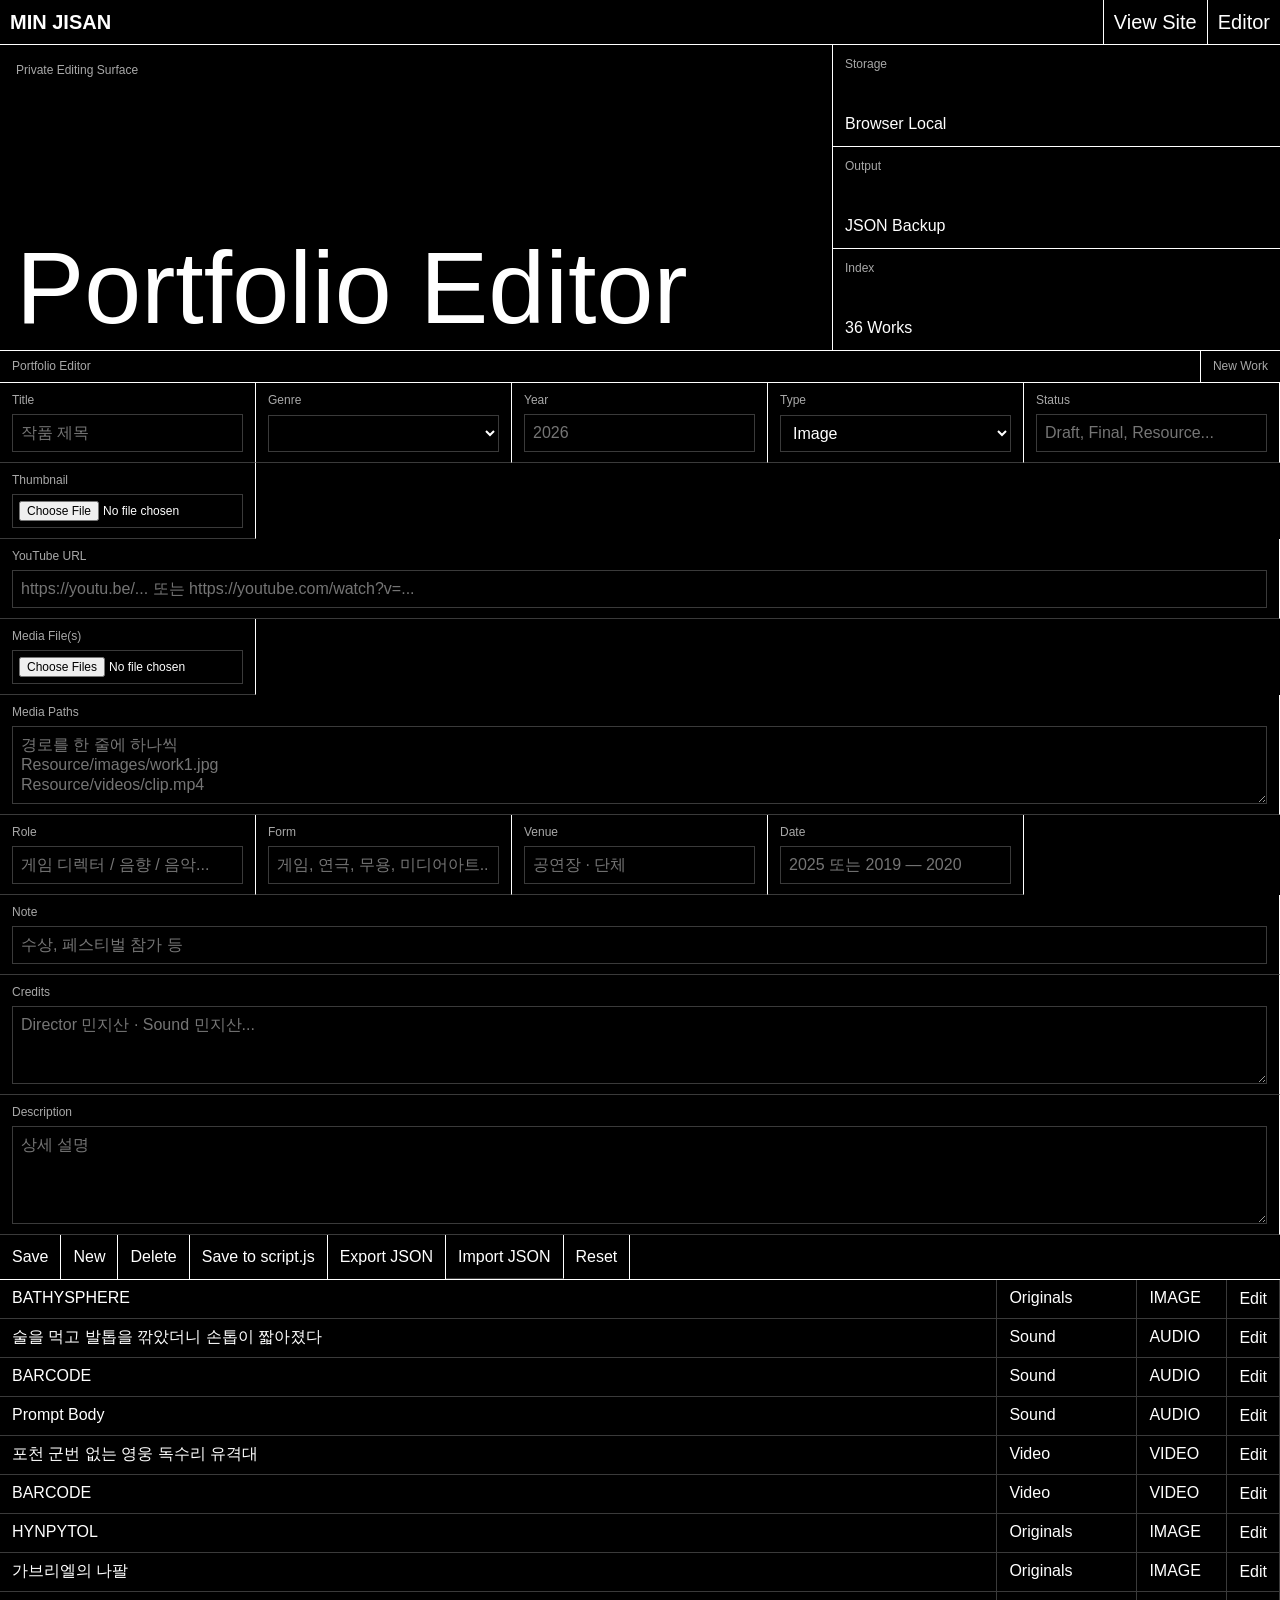
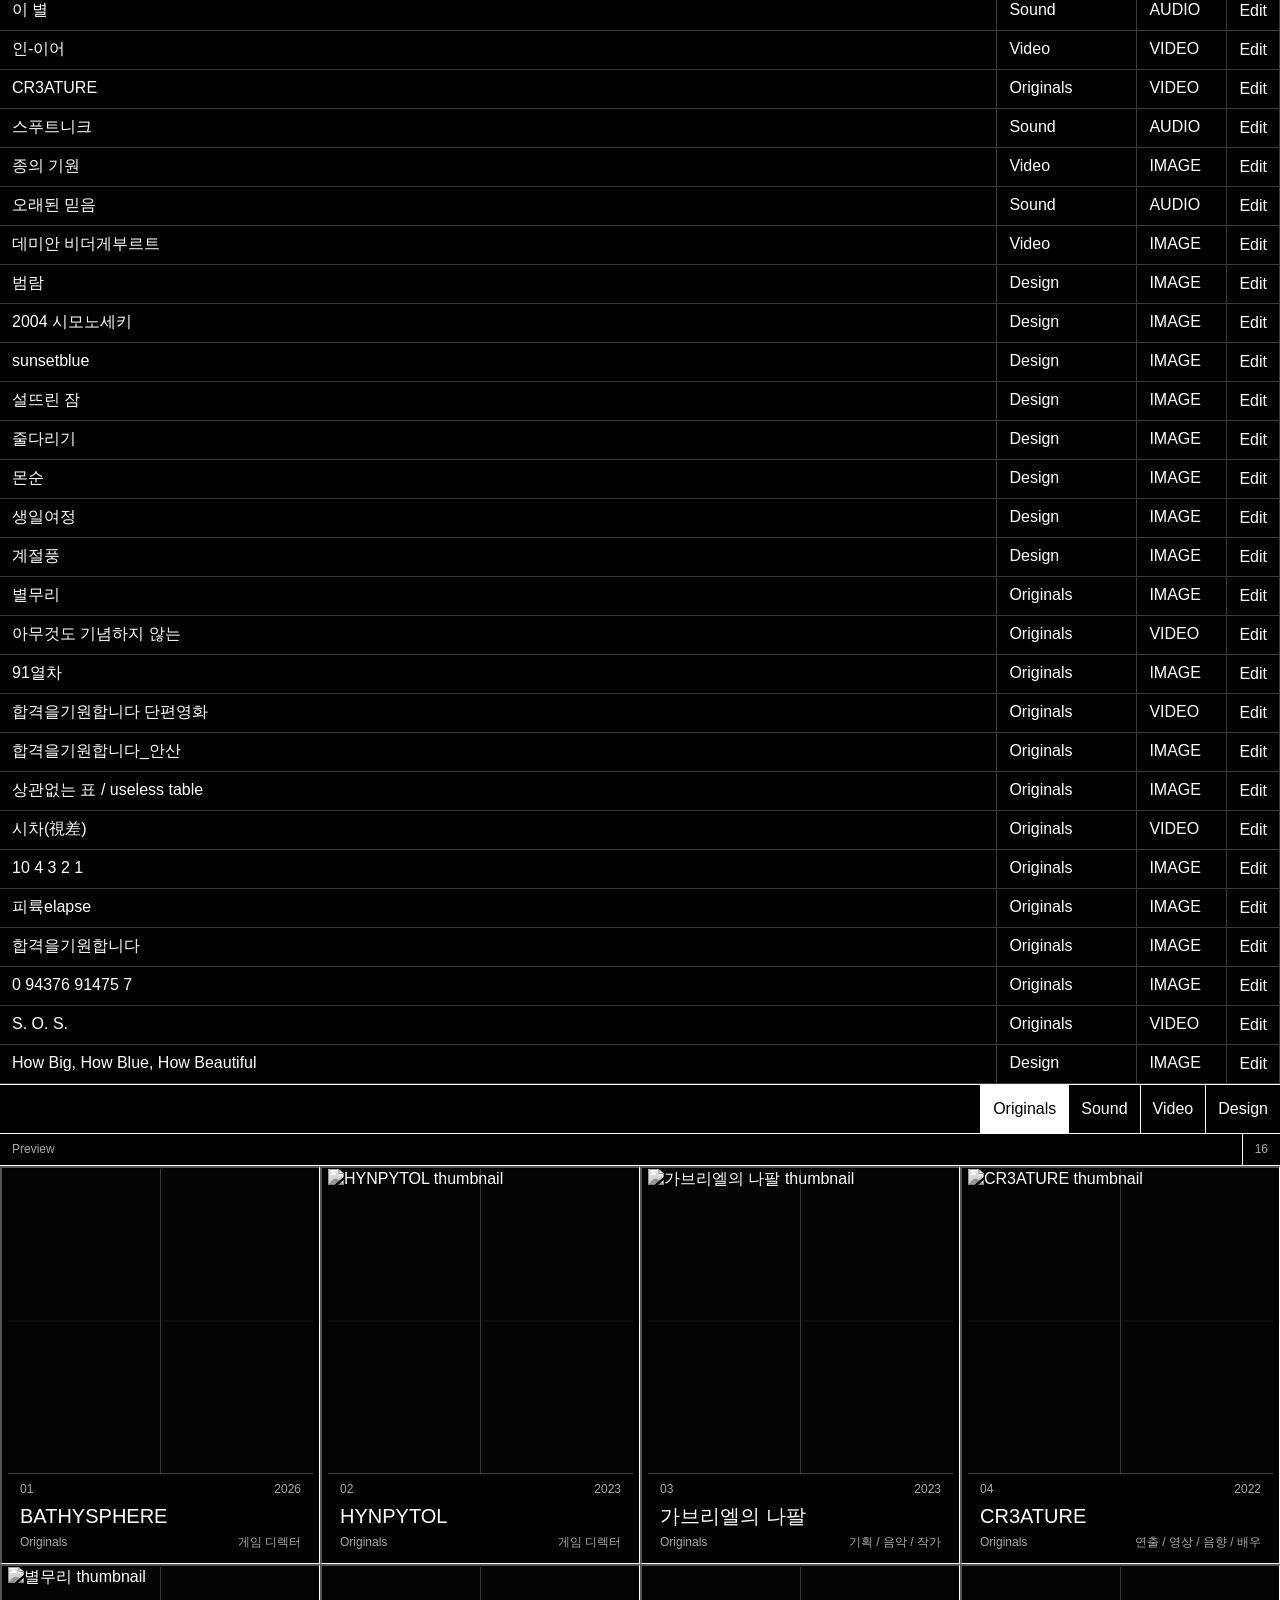
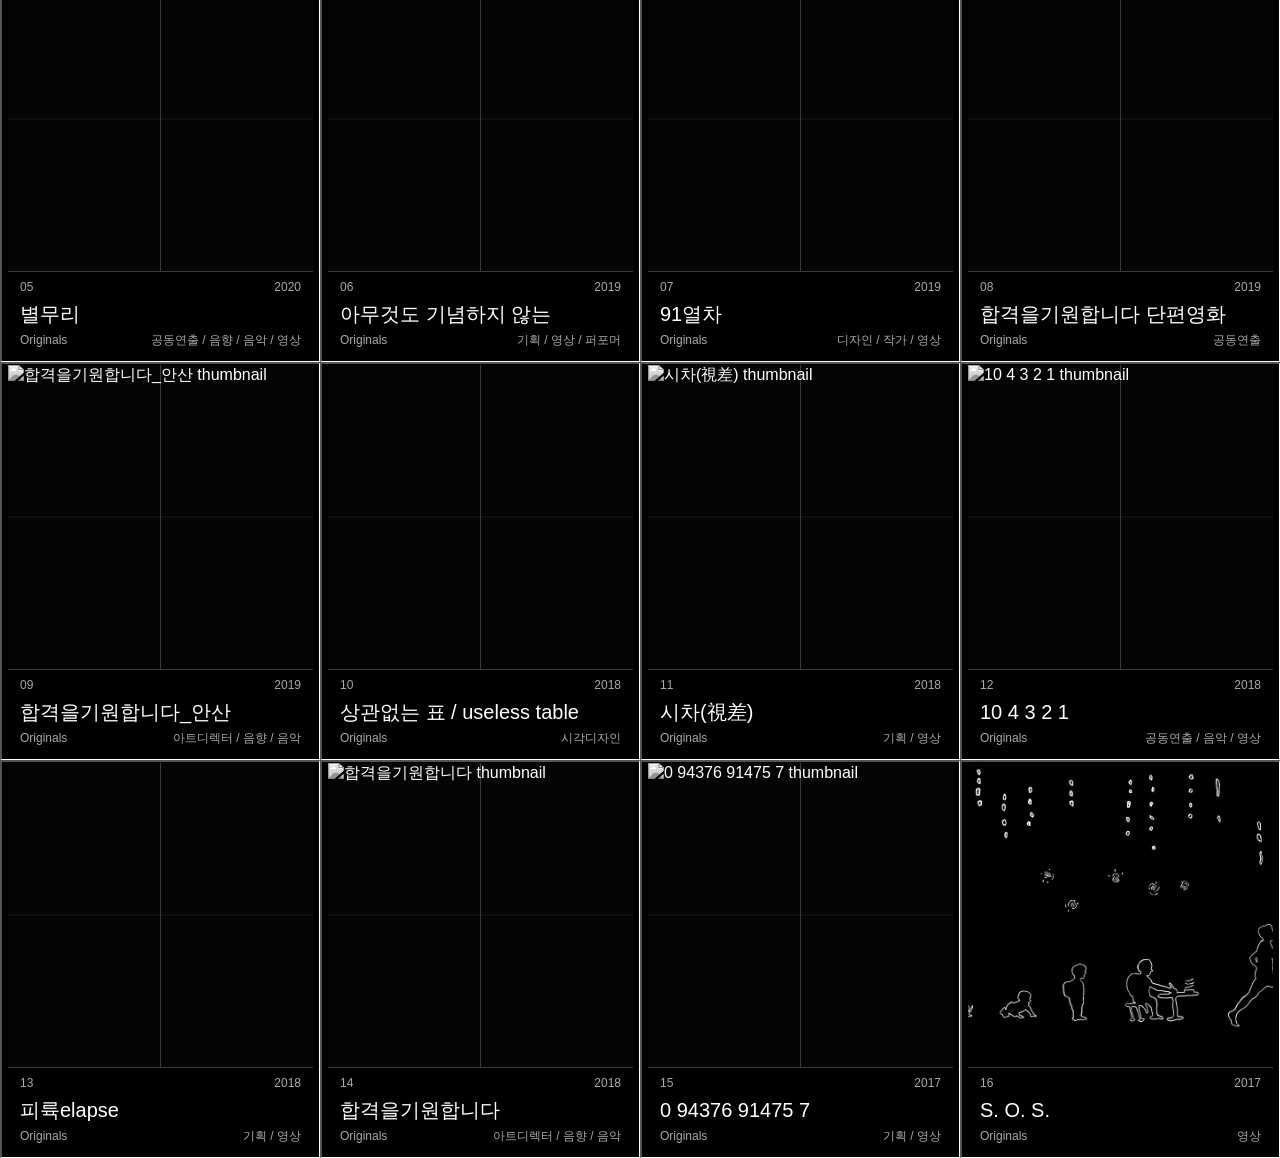
==== editor.html @ bea15017 "Improve detail modal layout, editor UX, and image sizing - Fix detail modal to use flex layout so im" ====
<!doctype html>
<html lang="ko">
  <head>
    <meta charset="UTF-8" />
    <meta name="viewport" content="width=device-width, initial-scale=1.0" />
    <meta name="robots" content="noindex, nofollow" />
    <title>Min Jisan Portfolio Editor</title>
    <link rel="stylesheet" href="styles.css" />
  </head>
  <body>
    <header class="site-header">
      <a class="brand" href="index.html" aria-label="Back to portfolio">MIN JISAN</a>
      <nav class="nav" aria-label="Editor navigation">
        <a href="index.html">View Site</a>
        <a href="#editor">Editor</a>
      </nav>
    </header>

    <main>
      <section class="intro editor-intro" aria-labelledby="editor-title">
        <div class="intro-copy">
          <p class="eyebrow">Private Editing Surface</p>
          <h1 id="editor-title">Portfolio Editor</h1>
        </div>
        <dl class="intro-meta">
          <div>
            <dt>Storage</dt>
            <dd>Browser Local</dd>
          </div>
          <div>
            <dt>Output</dt>
            <dd>JSON Backup</dd>
          </div>
          <div>
            <dt>Index</dt>
            <dd><span id="work-count">0</span> Works</dd>
          </div>
        </dl>
      </section>

      <section class="editor" id="editor">
        <div class="section-label">
          <span>Portfolio Editor</span>
          <span id="editor-mode">New Work</span>
        </div>
        <form class="editor-form" id="work-form">
          <input type="hidden" id="work-id" />
          <label>
            <span>Title</span>
            <input id="work-title" required placeholder="작품 제목" />
          </label>
          <label>
            <span>Genre</span>
            <select id="work-genre" required>
              <option value="Originals">Originals</option>
              <option value="Video">Video</option>
              <option value="Sound">Sound</option>
              <option value="Design">Design</option>
            </select>
          </label>
          <label>
            <span>Year</span>
            <input id="work-year" placeholder="2026" />
          </label>
          <label>
            <span>Type</span>
            <select id="work-type">
              <option value="image">Image</option>
              <option value="video">Video</option>
              <option value="audio">Audio</option>
              <option value="pdf">PDF</option>
            </select>
          </label>
          <label>
            <span>Status</span>
            <input id="work-status" placeholder="Draft, Final, Resource..." />
          </label>
          <label>
            <span>Thumbnail</span>
            <input id="work-thumb-file" type="file" accept="image/*" />
          </label>
          <label class="wide">
            <span>YouTube URL</span>
            <input id="work-youtube" placeholder="https://youtu.be/... 또는 https://youtube.com/watch?v=..." />
          </label>
          <label>
            <span>Media File(s)</span>
            <input id="work-src-file" type="file" accept="image/*,video/*,audio/*,.pdf,application/pdf" multiple />
          </label>
          <label class="wide">
            <span>Media Paths</span>
            <textarea id="work-media-paths" rows="3" placeholder="경로를 한 줄에 하나씩&#10;Resource/images/work1.jpg&#10;Resource/videos/clip.mp4"></textarea>
          </label>
          <label>
            <span>Role</span>
            <input id="work-role" placeholder="게임 디렉터 / 음향 / 음악..." />
          </label>
          <label>
            <span>Form</span>
            <input id="work-form-field" placeholder="게임, 연극, 무용, 미디어아트..." />
          </label>
          <label>
            <span>Venue</span>
            <input id="work-venue" placeholder="공연장 · 단체" />
          </label>
          <label>
            <span>Date</span>
            <input id="work-date" placeholder="2025 또는 2019 — 2020" />
          </label>
          <label class="wide">
            <span>Note</span>
            <input id="work-note" placeholder="수상, 페스티벌 참가 등" />
          </label>
          <label class="wide">
            <span>Credits</span>
            <textarea id="work-credits" rows="3" placeholder="Director 민지산 · Sound 민지산..."></textarea>
          </label>
          <label class="wide">
            <span>Description</span>
            <textarea id="work-description" rows="4" placeholder="상세 설명"></textarea>
          </label>
          <div class="editor-actions wide">
            <button type="submit">Save</button>
            <button type="button" id="new-work">New</button>
            <button type="button" id="delete-work">Delete</button>
            <button type="button" id="save-to-script">Save to script.js</button>
            <button type="button" id="export-data">Export JSON</button>
            <label class="import-button">
              Import JSON
              <input id="import-data" type="file" accept="application/json,.json" />
            </label>
            <button type="button" id="reset-data">Reset</button>
          </div>
        </form>
        <div class="editor-list" id="editor-list" aria-label="Editable works"></div>
      </section>

      <section class="controls" aria-label="Work filters">
        <div class="search-wrap">
          <span aria-hidden="true">Search</span>
          <input id="search" type="search" placeholder="title, genre, year" autocomplete="off" />
        </div>
        <div class="filter-group" id="filters" aria-label="Filter by genre"></div>
      </section>

      <section class="work-shell" id="works">
        <div class="section-label">
          <span>Preview</span>
          <span id="result-count">0</span>
        </div>
        <div class="work-grid" id="work-grid" aria-live="polite"></div>
      </section>
    </main>

    <dialog class="detail-dialog" id="detail-dialog" aria-labelledby="detail-title">
      <div class="detail-panel">
        <button class="icon-button close-button" id="close-detail" type="button" aria-label="Close detail">
          ×
        </button>
        <div class="detail-media" id="detail-media"></div>
        <aside class="detail-info">
          <p class="eyebrow" id="detail-genre"></p>
          <h2 id="detail-title"></h2>
          <dl id="detail-meta"></dl>
          <p id="detail-description"></p>
          <p class="detail-credits" id="detail-credits"></p>
          <button class="resource-link detail-edit" id="detail-edit" type="button">Edit Work</button>
        </aside>
      </div>
    </dialog>

    <script src="thumbs.js"></script>
    <script src="script.js?v=20260510-private-editor"></script>
  </body>
</html>
---- styles.css ----
﻿:root {
  --bg: #000;
  --fg: #fff;
  --muted: #a8a8a8;
  --line: #fff;
  --soft-line: #3a3a3a;
  --accent: #cdff8b;
  --font: Arial, Helvetica, sans-serif;
}

* {
  box-sizing: border-box;
}

html {
  scroll-behavior: smooth;
}

body {
  margin: 0;
  background: var(--bg);
  color: var(--fg);
  font-family: var(--font);
  font-size: 16px;
  line-height: 1.25;
}

a {
  color: inherit;
  text-decoration: none;
}

button,
input,
select,
textarea {
  font: inherit;
}

.site-header {
  position: sticky;
  top: 0;
  z-index: 10;
  display: grid;
  grid-template-columns: minmax(160px, 1fr) auto;
  border-bottom: 1px solid var(--line);
  background: var(--bg);
}

.brand,
.nav a,
.nav button {
  display: flex;
  min-height: 44px;
  align-items: center;
  border-right: 1px solid var(--line);
  padding: 5px 10px;
  font-size: 20px;
}

.brand {
  font-weight: 700;
}

.nav {
  display: flex;
}

.nav button {
  border-top: 0;
  border-bottom: 0;
  border-left: 0;
  background: transparent;
  color: var(--fg);
  cursor: pointer;
}

.nav a:last-child,
.nav button:last-child {
  border-right: 0;
}

.nav a:hover,
.nav a:focus-visible,
.nav button:hover,
.nav button:focus-visible,
.filter-button[aria-pressed='true'] {
  background: var(--fg);
  color: var(--bg);
}

main {
  min-height: 100vh;
}

.intro {
  display: grid;
  grid-template-columns: minmax(0, 1.3fr) minmax(260px, 0.7fr);
  min-height: 34vh;
  border-bottom: 1px solid var(--line);
}

.intro-copy {
  display: flex;
  min-height: 260px;
  flex-direction: column;
  justify-content: space-between;
  padding: 16px;
}

.eyebrow {
  margin: 0;
  color: var(--muted);
  font-size: 12px;
  line-height: 1.5;
}

h1,
h2,
p {
  margin: 0;
}

h1 {
  max-width: 980px;
  font-size: clamp(42px, 8vw, 112px);
  font-weight: 400;
  line-height: 0.9;
}

.intro-meta {
  display: grid;
  margin: 0;
  border-left: 1px solid var(--line);
}

.intro-meta div {
  display: grid;
  align-content: space-between;
  border-bottom: 1px solid var(--line);
  padding: 12px;
}

.intro-meta div:last-child {
  border-bottom: 0;
}

dt {
  color: var(--muted);
  font-size: 12px;
}

dd {
  margin: 0;
}

.controls {
  display: flex;
  justify-content: flex-end;
  border-bottom: 1px solid var(--line);
}

.search-wrap {
  display: none;
  grid-template-columns: 76px 1fr;
  align-items: center;
  min-height: 48px;
  border-right: 1px solid var(--line);
}

.search-wrap span {
  padding: 0 12px;
  color: var(--muted);
  font-size: 12px;
}

.search-wrap input {
  width: 100%;
  min-width: 0;
  border: 0;
  border-left: 1px solid var(--soft-line);
  background: transparent;
  color: var(--fg);
  outline: 0;
  padding: 13px 12px;
}

.search-wrap input::placeholder {
  color: #6d6d6d;
}

.filter-group {
  display: flex;
  min-width: 0;
  overflow-x: auto;
}

.filter-button,
.icon-button {
  flex: 0 0 auto;
  border: 0;
  border-left: 1px solid var(--line);
  background: transparent;
  color: var(--fg);
  cursor: pointer;
}

.filter-button {
  min-height: 48px;
  padding: 0 12px;
}

.editor[hidden] {
  display: none;
}

.editor {
  scroll-margin-top: 44px;
  border-bottom: 1px solid var(--line);
}

.editor-form {
  display: grid;
  grid-template-columns: repeat(5, minmax(0, 1fr));
  border-bottom: 1px solid var(--line);
}

.editor-form label {
  display: grid;
  gap: 6px;
  min-width: 0;
  border-right: 1px solid var(--line);
  border-bottom: 1px solid var(--soft-line);
  padding: 10px 12px;
}

.editor-form label span {
  color: var(--muted);
  font-size: 12px;
}

.editor-form input,
.editor-form select,
.editor-form textarea {
  width: 100%;
  min-width: 0;
  border: 1px solid var(--soft-line);
  border-radius: 0;
  background: var(--bg);
  color: var(--fg);
  outline: 0;
  padding: 8px;
}

.editor-form input:focus,
.editor-form select:focus,
.editor-form textarea:focus {
  border-color: var(--line);
}

.editor-form input[type='file'] {
  padding: 6px;
  font-size: 12px;
}

.wide {
  grid-column: span 5;
}

.editor-actions {
  display: flex;
  flex-wrap: wrap;
  gap: 0;
  padding: 0;
}

.editor-actions button,
.import-button {
  min-height: 44px;
  border: 0;
  border-right: 1px solid var(--line);
  background: transparent;
  color: var(--fg);
  cursor: pointer;
  padding: 0 12px;
}

.editor-actions button:hover,
.editor-actions button:focus-visible,
.import-button:hover,
.import-button:focus-within {
  background: var(--fg);
  color: var(--bg);
}

.import-button {
  display: inline-flex;
  align-items: center;
}

.import-button input {
  position: absolute;
  width: 1px;
  height: 1px;
  opacity: 0;
  pointer-events: none;
}

.editor-list {
  display: grid;
}

.editor-row {
  display: grid;
  grid-template-columns: 1fr 140px 90px auto;
  border-bottom: 1px solid var(--soft-line);
}

.editor-row span,
.editor-row button {
  min-height: 38px;
  border: 0;
  border-right: 1px solid var(--soft-line);
  background: transparent;
  color: var(--fg);
  padding: 8px 12px;
  text-align: left;
}

.editor-row button {
  cursor: pointer;
}

.editor-row button:hover,
.editor-row button:focus-visible {
  background: var(--fg);
  color: var(--bg);
}

.section-label {
  display: grid;
  grid-template-columns: 1fr auto;
  border-bottom: 1px solid var(--line);
  color: var(--muted);
  font-size: 12px;
}

.section-label span {
  padding: 8px 12px;
}

.section-label span + span {
  border-left: 1px solid var(--line);
}

.work-grid {
  display: grid;
  grid-template-columns: repeat(4, minmax(0, 1fr));
}

.work-card {
  display: grid;
  grid-template-rows: auto auto;
  border-right: 1px solid var(--line);
  border-bottom: 1px solid var(--line);
  background: var(--bg);
  color: var(--fg);
  cursor: pointer;
  text-align: left;
}

.work-card:hover .thumb img,
.work-card:focus-visible .thumb img {
  filter: grayscale(0);
  transform: scale(1.02);
}

.thumb {
  position: relative;
  aspect-ratio: 1 / 1;
  overflow: hidden;
  border-bottom: 1px solid var(--soft-line);
  background:
    linear-gradient(90deg, transparent 49.8%, var(--soft-line) 50%, transparent 50.2%),
    linear-gradient(0deg, transparent 49.8%, var(--soft-line) 50%, transparent 50.2%),
    #050505;
}

.thumb img {
  width: 100%;
  height: 100%;
  object-fit: cover;
  filter: grayscale(1);
  transition: transform 220ms ease, filter 220ms ease;
}

.media-mark {
  position: absolute;
  right: 8px;
  bottom: 8px;
  border: 1px solid var(--line);
  background: var(--bg);
  padding: 4px 7px;
  font-size: 12px;
}

.card-copy {
  display: grid;
  gap: 8px;
  padding: 8px 12px 12px;
}

.card-topline {
  display: flex;
  justify-content: space-between;
  gap: 12px;
  color: var(--muted);
  font-size: 12px;
}

.card-title {
  font-size: 20px;
  line-height: 1.1;
}

.card-bottom {
  display: flex;
  justify-content: space-between;
  align-items: baseline;
  gap: 8px;
}

.card-genre {
  color: var(--muted);
  font-size: 12px;
}

.card-role {
  color: var(--muted);
  font-size: 12px;
  text-align: right;
  flex-shrink: 0;
}

.about {
  display: grid;
  grid-template-columns: 1fr;
  border-bottom: 1px solid var(--line);
}

.about-name-row {
  display: grid;
  grid-template-columns: auto 1fr;
  border-bottom: 1px solid var(--soft-line);
}

.about-name-row span {
  padding: 16px 12px;
  border-right: 1px solid var(--soft-line);
}

.about-name-row span:last-child {
  border-right: 0;
}

.about-name {
  font-size: 22px;
  letter-spacing: 0.02em;
}

.about-bio {
  color: #dedede;
  font-size: 14px;
  line-height: 1.6;
  align-self: center;
}

.about-blocks {
  display: grid;
  grid-template-columns: 1fr 1fr;
  border-top: 1px solid var(--soft-line);
}

.about-block {
  border-right: 1px solid var(--soft-line);
}

.about-block:last-child {
  border-right: 0;
}

.about-row {
  display: grid;
  grid-template-columns: 140px 1fr;
  border-bottom: 1px solid var(--soft-line);
  font-size: 14px;
  line-height: 1.4;
}

.about-row:last-child {
  border-bottom: 0;
}

.about-row span {
  padding: 9px 12px;
  border-right: 1px solid var(--soft-line);
}

.about-row span:last-child {
  border-right: 0;
}

.about-year {
  color: var(--muted);
  font-size: 12px;
}

.about-row em {
  font-style: normal;
}

code {
  color: var(--accent);
  font-family: inherit;
}

.site-footer {
  display: flex;
  justify-content: space-between;
  padding: 12px 12px;
  border-top: 1px solid var(--soft-line);
  color: var(--muted);
  font-size: 12px;
}

.detail-dialog {
  width: min(1180px, calc(100vw - 24px));
  max-width: none;
  height: min(760px, calc(100vh - 24px));
  max-height: none;
  overflow: hidden;
  border: 1px solid var(--line);
  background: var(--bg);
  color: var(--fg);
  padding: 0;
}

.detail-dialog::backdrop {
  background: rgba(0, 0, 0, 0.78);
}

.detail-panel {
  position: relative;
  display: flex;
  height: 100%;
}

.close-button {
  position: absolute;
  top: 0;
  right: 0;
  z-index: 2;
  width: 44px;
  height: 44px;
  border-bottom: 1px solid var(--line);
  font-size: 24px;
}

.detail-media {
  flex: 1;
  min-width: 0;
  display: flex;
  align-items: center;
  justify-content: center;
  overflow: hidden;
  border-right: 1px solid var(--line);
  background: #050505;
}

.detail-media img,
.detail-media video,
.detail-media iframe {
  border: 0;
  object-fit: contain;
}

.detail-media > img {
  max-height: 100%;
  width: auto;
  max-width: 100%;
}

.detail-media > video {
  max-width: 100%;
  max-height: 100%;
}

.detail-media > .media-carousel,
.detail-media > .yt-thumb,
.detail-media > iframe {
  align-self: stretch;
  width: 100%;
  height: 100%;
}

.audio-stage {
  place-self: center;
  display: grid;
  width: min(560px, calc(100% - 32px));
  gap: 24px;
}


.audio-stage audio {
  width: 100%;
}

.empty-media {
  place-self: center;
  max-width: 420px;
  padding: 16px;
  color: var(--muted);
  font-size: 14px;
  text-align: center;
}

.yt-thumb {
  position: relative;
  display: block;
  width: 100%;
  height: 100%;
}

.yt-thumb img {
  width: 100%;
  height: 100%;
  object-fit: contain;
}

.yt-play {
  position: absolute;
  top: 50%;
  left: 50%;
  transform: translate(-50%, -50%);
  font-size: 52px;
  color: #fff;
  text-shadow: 0 2px 12px rgba(0, 0, 0, 0.7);
  pointer-events: none;
  opacity: 0.85;
  transition: opacity 0.15s;
}

.yt-thumb:hover .yt-play {
  opacity: 1;
}

.media-carousel {
  display: flex;
  flex-direction: column;
  width: 100%;
  height: 100%;
}

.carousel-stage {
  flex: 1;
  min-height: 0;
  display: grid;
  place-items: center;
}

.carousel-stage > img {
  max-height: 100%;
  width: auto;
  max-width: 100%;
  border: 0;
}

.carousel-stage > video,
.carousel-stage > iframe {
  width: 100%;
  height: 100%;
  border: 0;
  object-fit: contain;
}

.carousel-stage > .audio-stage {
  width: min(560px, calc(100% - 32px));
}

.carousel-nav {
  display: flex;
  align-items: center;
  justify-content: center;
  gap: 20px;
  padding: 10px;
  border-top: 1px solid var(--soft-line);
  flex-shrink: 0;
}

.carousel-btn {
  background: none;
  border: 1px solid var(--soft-line);
  color: var(--fg);
  cursor: pointer;
  padding: 2px 14px;
  font-size: 22px;
  line-height: 1.4;
}

.carousel-btn:hover {
  border-color: var(--fg);
}

.carousel-counter {
  min-width: 48px;
  font-size: 12px;
  color: var(--muted);
  text-align: center;
}

.detail-info {
  flex: 0 0 340px;
  display: flex;
  flex-direction: column;
  gap: 18px;
  padding: 48px 16px 16px;
  overflow-y: auto;
}

.detail-credits {
  margin-top: auto;
  padding-top: 14px;
  border-top: 1px solid var(--soft-line);
  color: var(--muted);
  font-size: 12px;
}

.detail-info h2 {
  font-size: 28px;
  font-weight: 400;
  line-height: 1.05;
}

.detail-info dl {
  display: grid;
  grid-template-columns: 88px 1fr;
  margin: 0;
  border-top: 1px solid var(--soft-line);
}

.detail-info dt,
.detail-info dd {
  border-bottom: 1px solid var(--soft-line);
  padding: 8px 0;
}

.detail-info p {
  color: #dedede;
}

.resource-link {
  display: inline-flex;
  width: fit-content;
  border: 1px solid var(--line);
  padding: 8px 10px;
}

.detail-edit {
  background: transparent;
  color: var(--fg);
  cursor: pointer;
}

.resource-link:hover,
.resource-link:focus-visible,
.icon-button:hover,
.icon-button:focus-visible {
  background: var(--fg);
  color: var(--bg);
}

@media (max-width: 980px) {
  .work-grid {
    grid-template-columns: repeat(2, minmax(0, 1fr));
  }

  .detail-panel {
    flex-direction: column;
    overflow: auto;
  }

  .detail-media {
    flex: 0 0 280px;
    border-right: 0;
    border-bottom: 1px solid var(--line);
  }

  .detail-info {
    flex: 0 0 auto;
  }
}

@media (max-width: 720px) {
  .site-header,
  .intro,
  .controls {
    grid-template-columns: 1fr;
  }

  .nav {
    border-top: 1px solid var(--line);
  }

  .nav a,
  .nav button {
    flex: 1;
    justify-content: center;
    font-size: 16px;
  }

  .intro-meta,
  .search-wrap {
    border-left: 0;
    border-right: 0;
  }

  .intro-copy {
    min-height: 300px;
  }

  .filter-button:first-child {
    border-left: 0;
  }

  .work-grid {
    grid-template-columns: 1fr;
  }

  .editor-form {
    grid-template-columns: 1fr;
  }

  .wide {
    grid-column: span 1;
  }

  .editor-row {
    grid-template-columns: 1fr;
  }
}

/* ── Career ─────────────────────────────────────────── */

.career {
  border-bottom: 1px solid var(--line);
}

.career-block {
  border-bottom: 1px solid var(--soft-line);
}

.career-block:last-child {
  border-bottom: 0;
}

.career-block-header {
  display: flex;
  align-items: center;
  padding: 8px 12px;
  border-bottom: 1px solid var(--soft-line);
  color: var(--muted);
  font-size: 12px;
  letter-spacing: 0.04em;
}

.career-table {
  display: grid;
}

.career-row {
  display: grid;
  grid-template-columns: 44px 1fr 100px 160px 1fr;
  border-bottom: 1px solid var(--soft-line);
  font-size: 14px;
  line-height: 1.4;
}

.career-row:last-child {
  border-bottom: 0;
}

.career-row span {
  padding: 9px 12px;
  border-right: 1px solid var(--soft-line);
}

.career-row span:last-child {
  border-right: 0;
}

.cy {
  display: flex;
  align-items: center;
  justify-content: center;
  padding: 0;
  color: var(--muted);
  font-size: 12px;
  text-align: center;
}

.ct em {
  font-style: normal;
}

.cm {
  color: var(--muted);
  font-size: 12px;
}

.cr {
  color: var(--muted);
  font-size: 12px;
}

.cv {
  color: var(--muted);
  font-size: 12px;
}

@media (max-width: 720px) {
  .career-row {
    grid-template-columns: 44px 1fr;
    grid-template-rows: auto auto;
  }

  .cy {
    grid-row: 1 / -1;
    grid-column: 1;
    align-self: stretch;
    display: flex;
    align-items: center;
    justify-content: center;
    padding: 0;
    text-align: center;
  }

  .ct {
    grid-row: 1;
    grid-column: 2;
    border-right: 0;
  }

  .cm {
    display: none;
  }

  .cr {
    grid-row: 2;
    grid-column: 2;
    border-right: 0;
    padding-top: 2px;
    padding-bottom: 8px;
  }

  .cv {
    display: none;
  }
}

@media (max-width: 720px) {
  .about-blocks {
    grid-template-columns: 1fr;
  }

  .about-block {
    border-right: 0;
    border-bottom: 1px solid var(--soft-line);
  }

  .about-block:last-child {
    border-bottom: 0;
  }

  .about-row {
    grid-template-columns: 90px 1fr;
  }
}
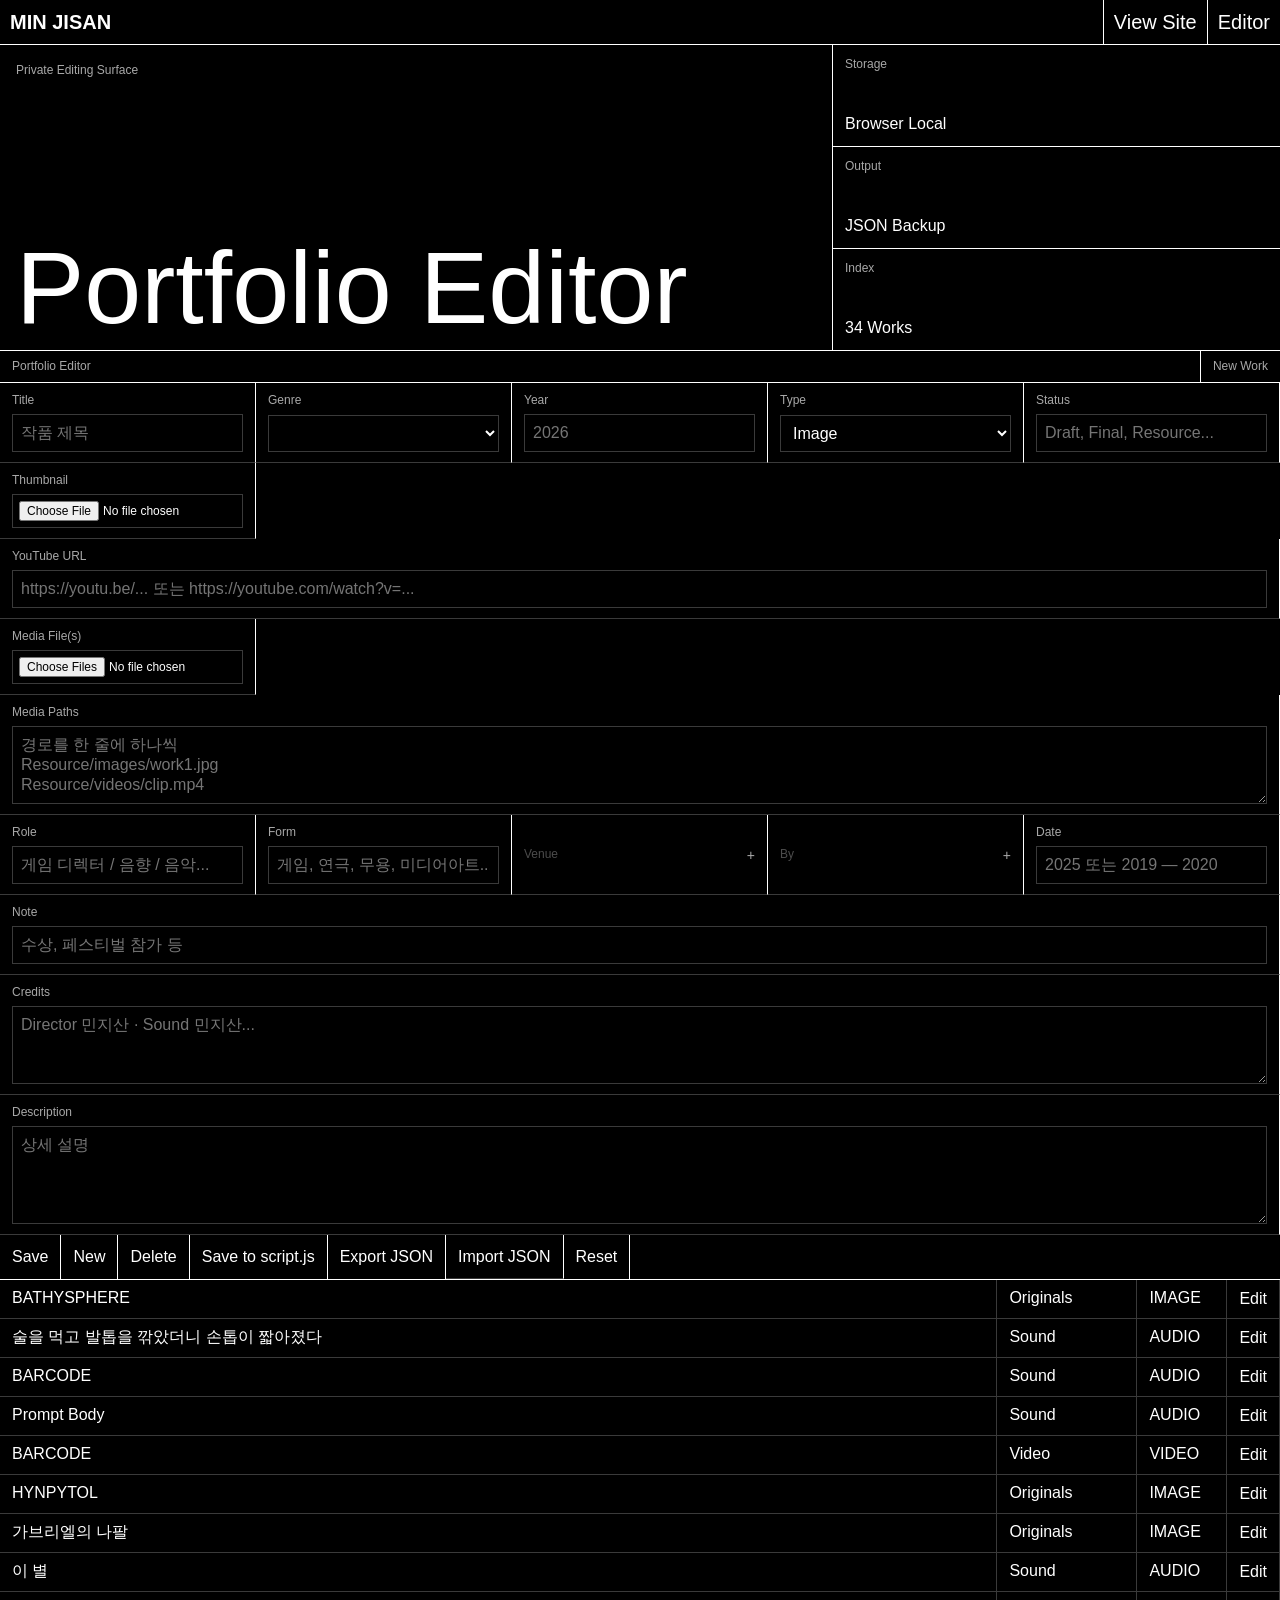
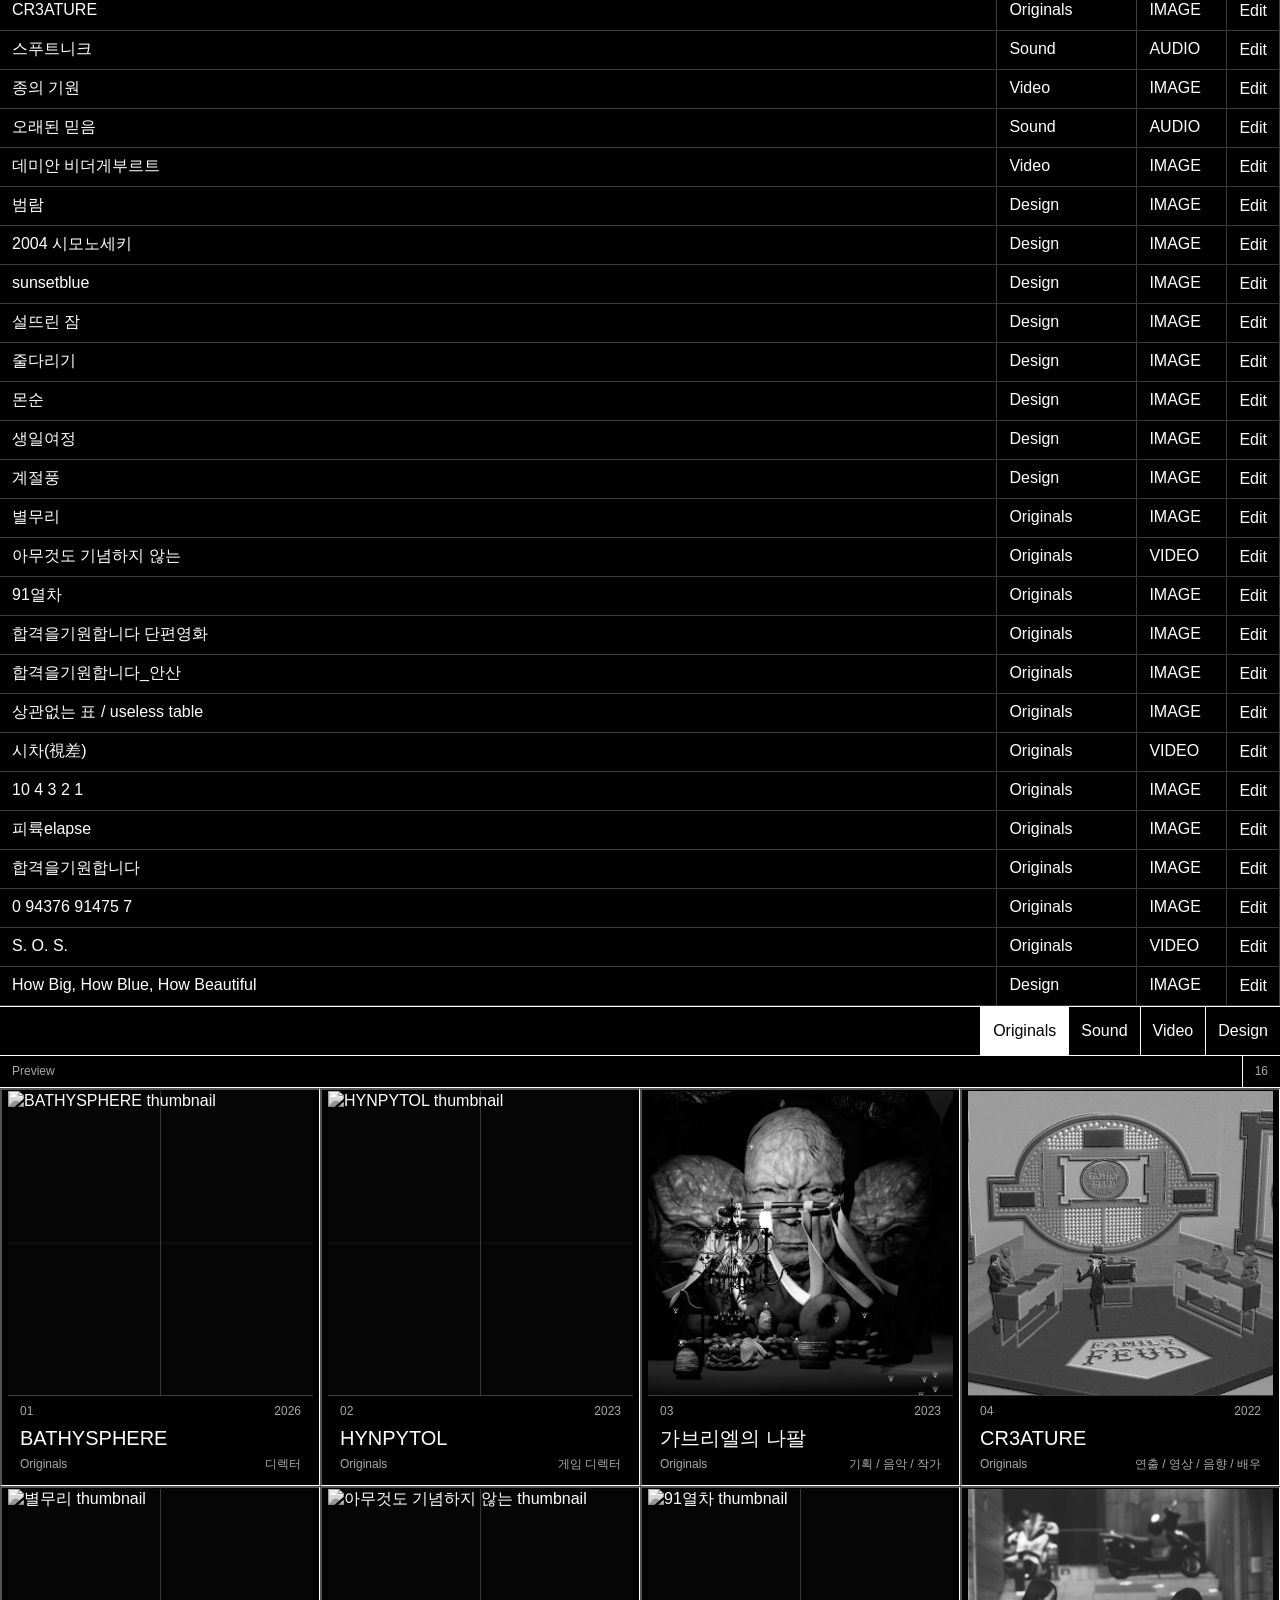
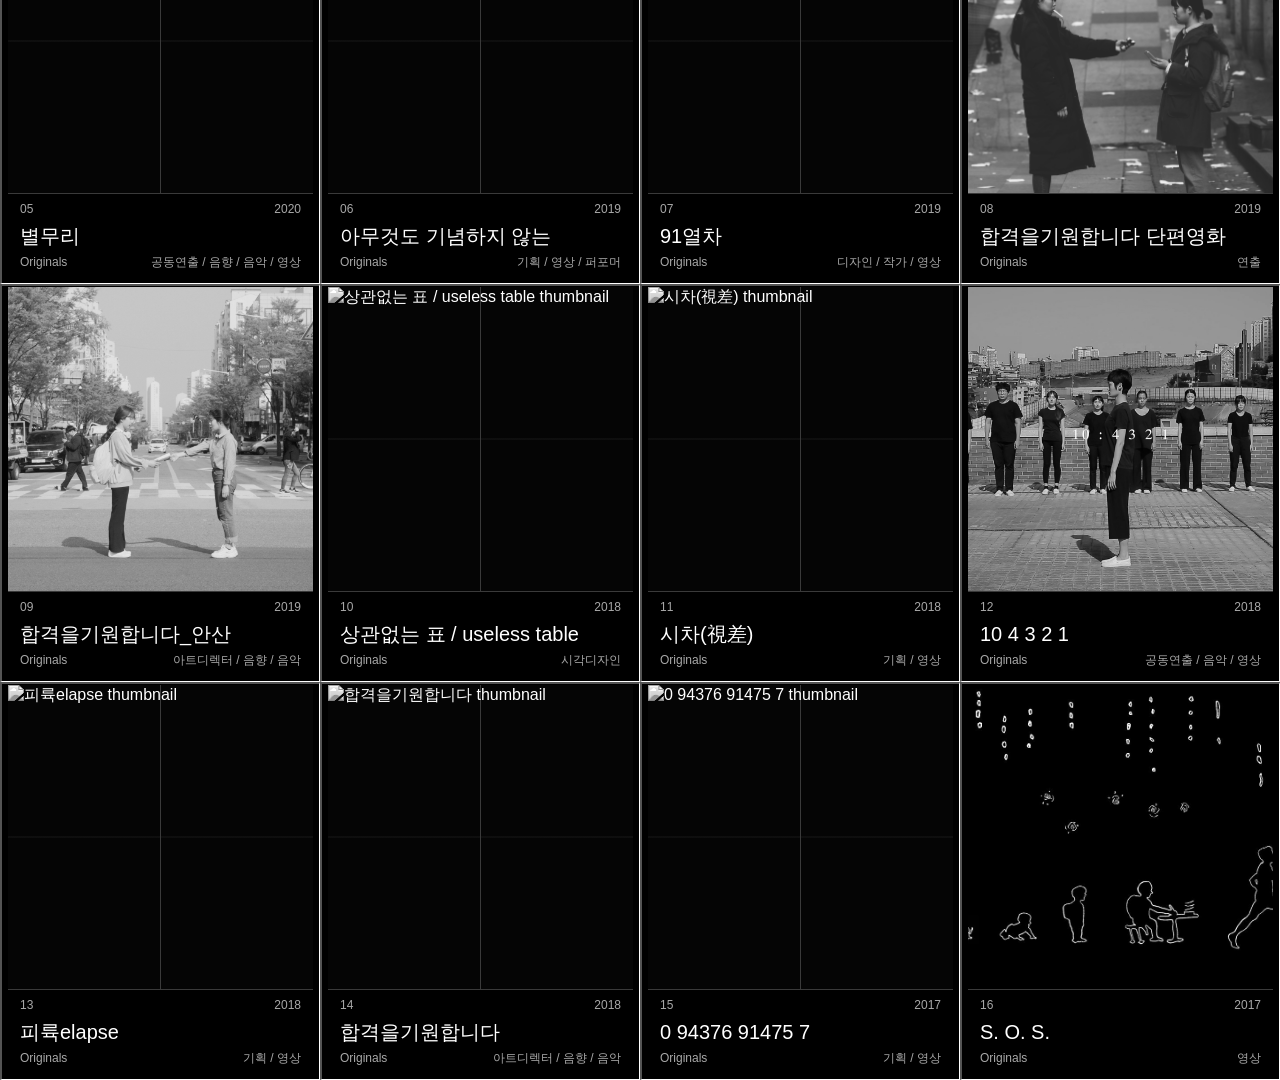
==== commit cb2283a1: "[Add] Many Fix" ====
--- a/editor.html
+++ b/editor.html
@@ -99,9 +99,13 @@
             <span>Form</span>
             <input id="work-form-field" placeholder="게임, 연극, 무용, 미디어아트..." />
           </label>
-          <label>
-            <span>Venue</span>
+          <label data-toggleable>
+            <span class="field-label-row"><span>Venue</span><button type="button" class="field-toggle">−</button></span>
             <input id="work-venue" placeholder="공연장 · 단체" />
+          </label>
+          <label data-toggleable>
+            <span class="field-label-row"><span>By</span><button type="button" class="field-toggle">−</button></span>
+            <input id="work-by" placeholder="아티스트 · 클라이언트" />
           </label>
           <label>
             <span>Date</span>
@@ -170,6 +174,6 @@
     </dialog>
 
     <script src="thumbs.js"></script>
-    <script src="script.js?v=20260510-private-editor"></script>
+    <script src="script.js?v=20260621-thumb-live"></script>
   </body>
 </html>
--- a/styles.css
+++ b/styles.css
@@ -237,6 +237,34 @@
 .editor-form label span {
   color: var(--muted);
   font-size: 12px;
+}
+
+.field-label-row {
+  display: flex;
+  justify-content: space-between;
+  align-items: center;
+}
+
+.editor-form .field-toggle {
+  background: none;
+  border: none;
+  color: var(--muted);
+  cursor: pointer;
+  padding: 0;
+  font-size: 14px;
+  line-height: 1;
+}
+
+.editor-form .field-toggle:hover {
+  color: var(--fg);
+}
+
+label[data-toggleable].field-off .field-label-row > span:first-child {
+  opacity: 0.45;
+}
+
+label[data-toggleable].field-off input {
+  display: none;
 }
 
 .editor-form input,
@@ -626,7 +654,9 @@
 
 .yt-thumb {
   position: relative;
-  display: block;
+  display: flex;
+  align-items: center;
+  justify-content: center;
   width: 100%;
   height: 100%;
 }
@@ -666,6 +696,7 @@
   min-height: 0;
   display: grid;
   place-items: center;
+  grid-template-rows: 100%;
 }
 
 .carousel-stage > img {
@@ -725,6 +756,10 @@
   gap: 18px;
   padding: 48px 16px 16px;
   overflow-y: auto;
+}
+
+#detail-description {
+  white-space: pre-line;
 }
 
 .detail-credits {
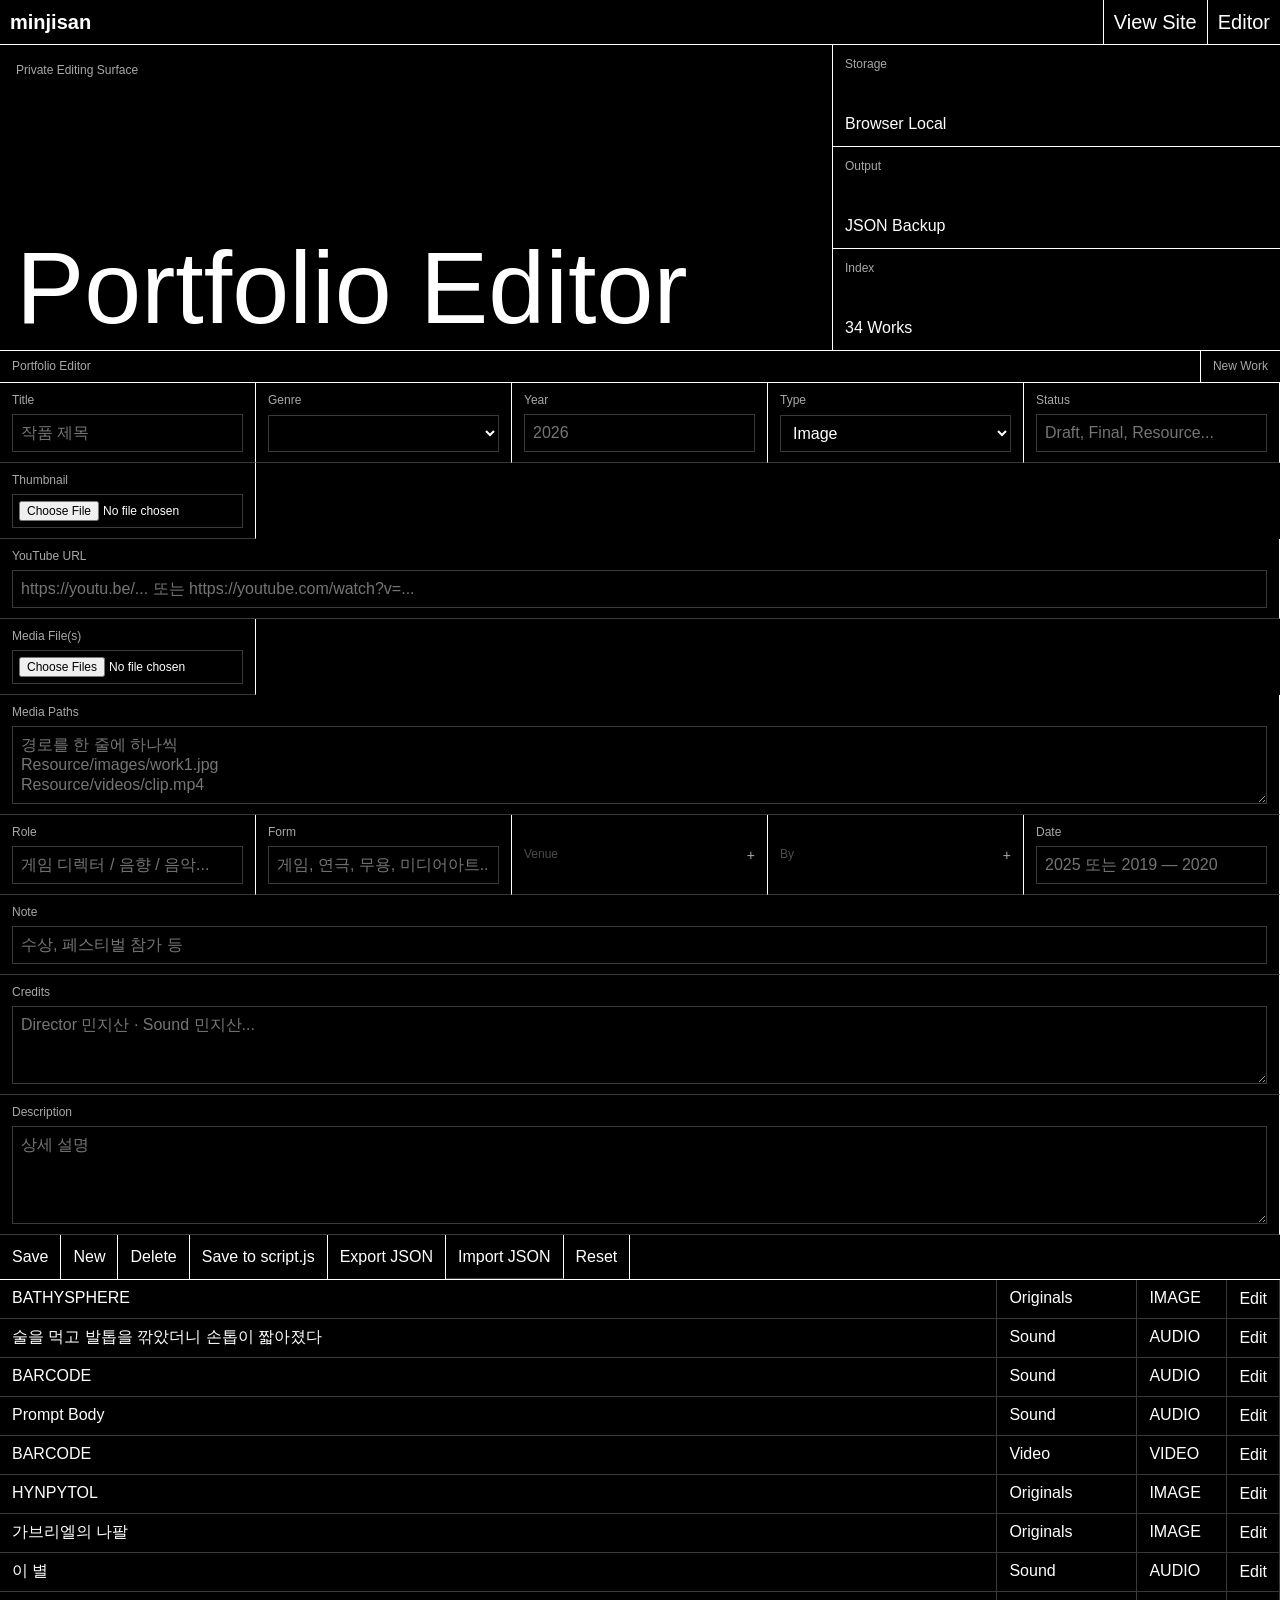
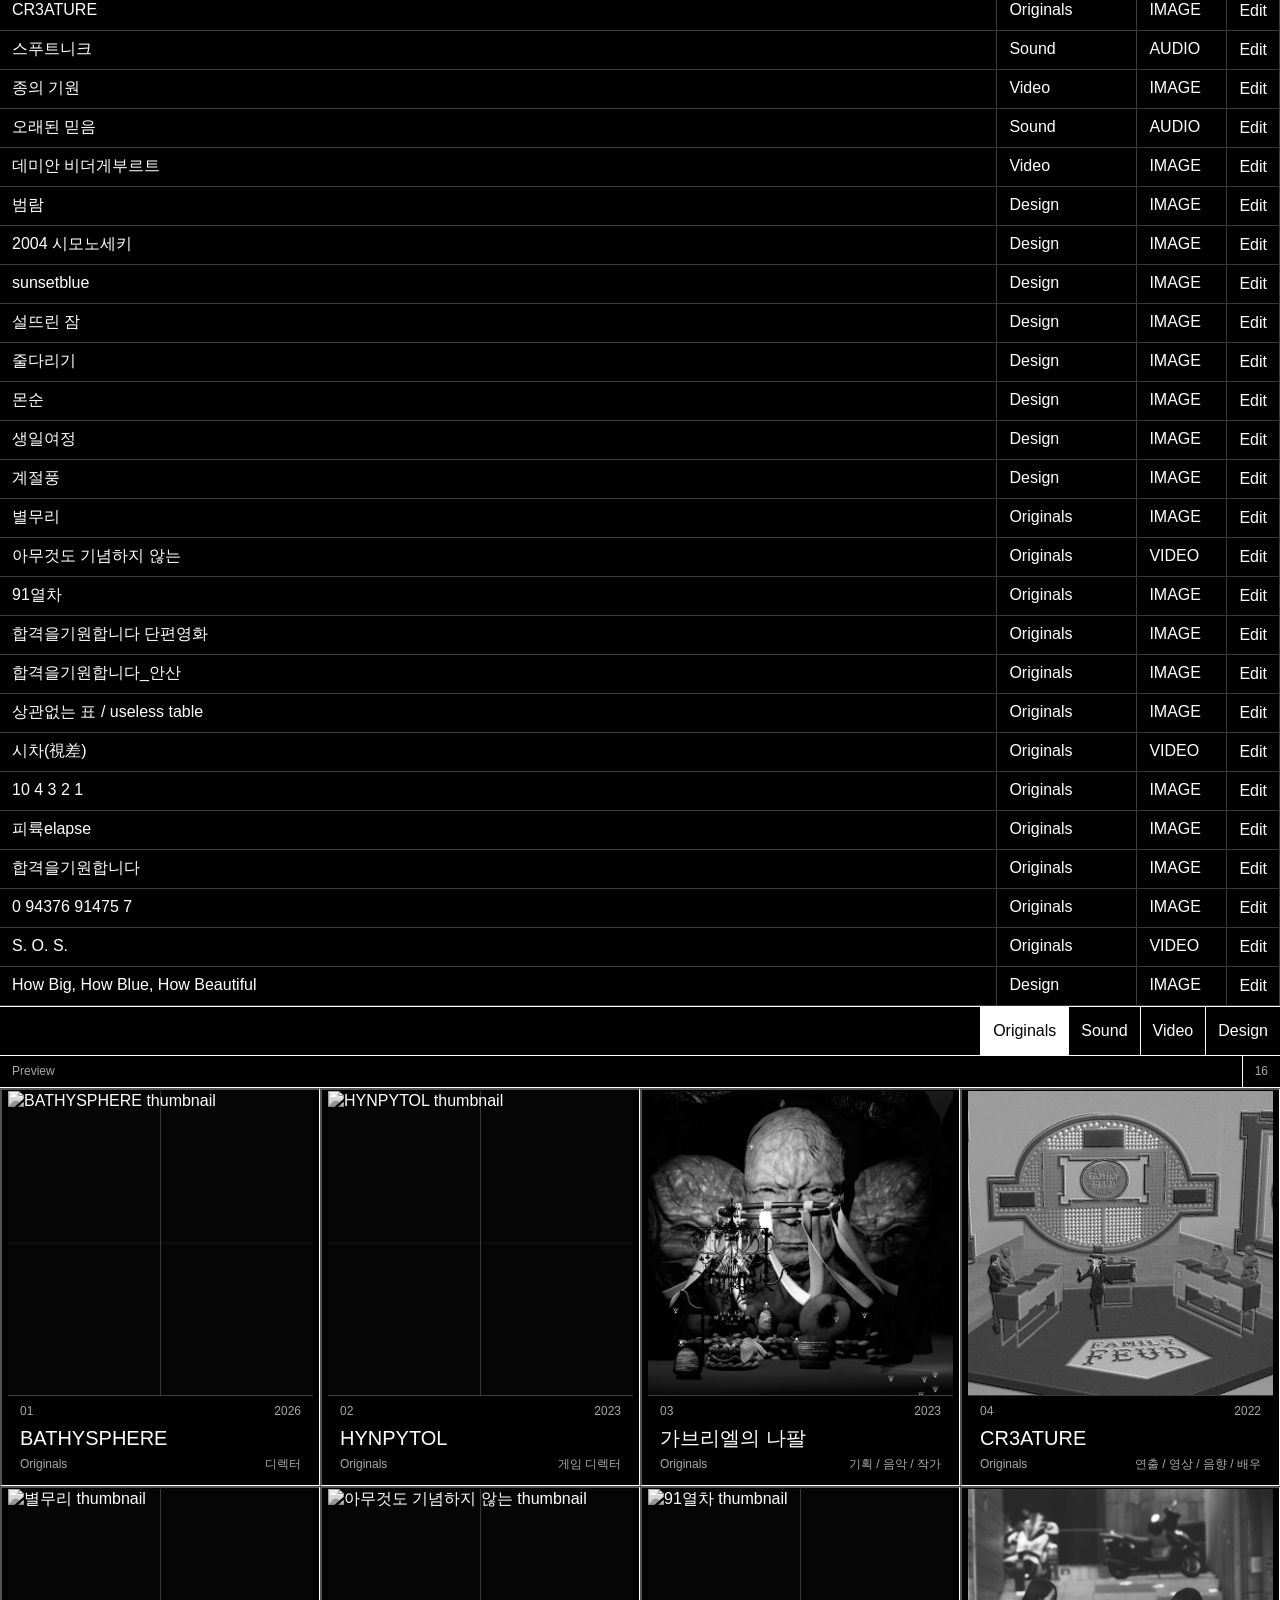
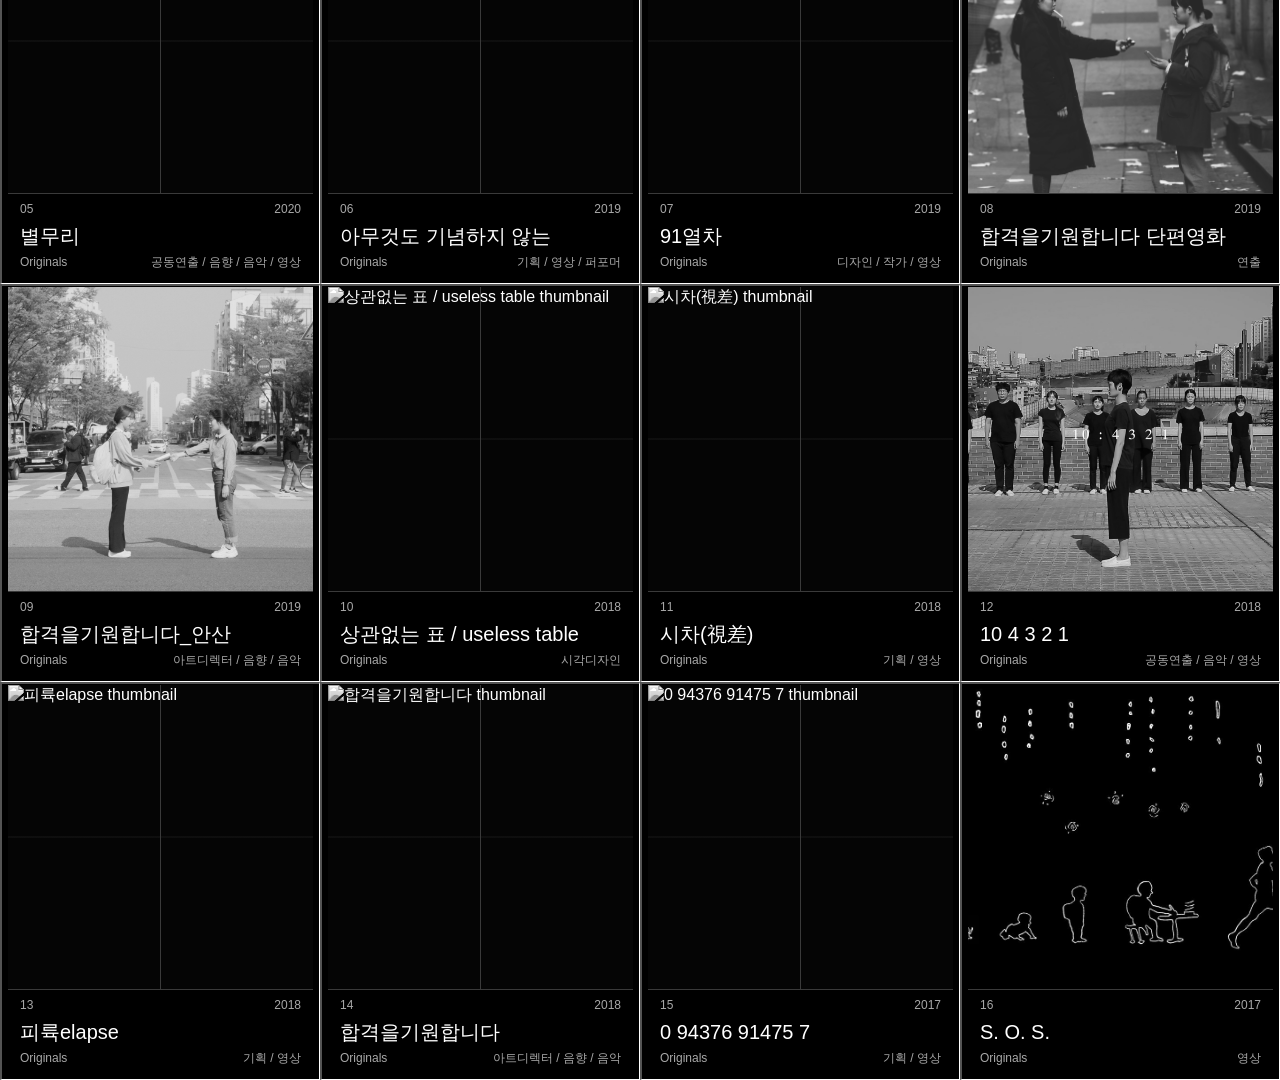
==== commit aad0c081: "[Fix] minjisan" ====
--- a/editor.html
+++ b/editor.html
@@ -4,12 +4,12 @@
     <meta charset="UTF-8" />
     <meta name="viewport" content="width=device-width, initial-scale=1.0" />
     <meta name="robots" content="noindex, nofollow" />
-    <title>Min Jisan Portfolio Editor</title>
+    <title>minjisan — editor</title>
     <link rel="stylesheet" href="styles.css" />
   </head>
   <body>
     <header class="site-header">
-      <a class="brand" href="index.html" aria-label="Back to portfolio">MIN JISAN</a>
+      <a class="brand" href="index.html" aria-label="Back to portfolio">minjisan</a>
       <nav class="nav" aria-label="Editor navigation">
         <a href="index.html">View Site</a>
         <a href="#editor">Editor</a>
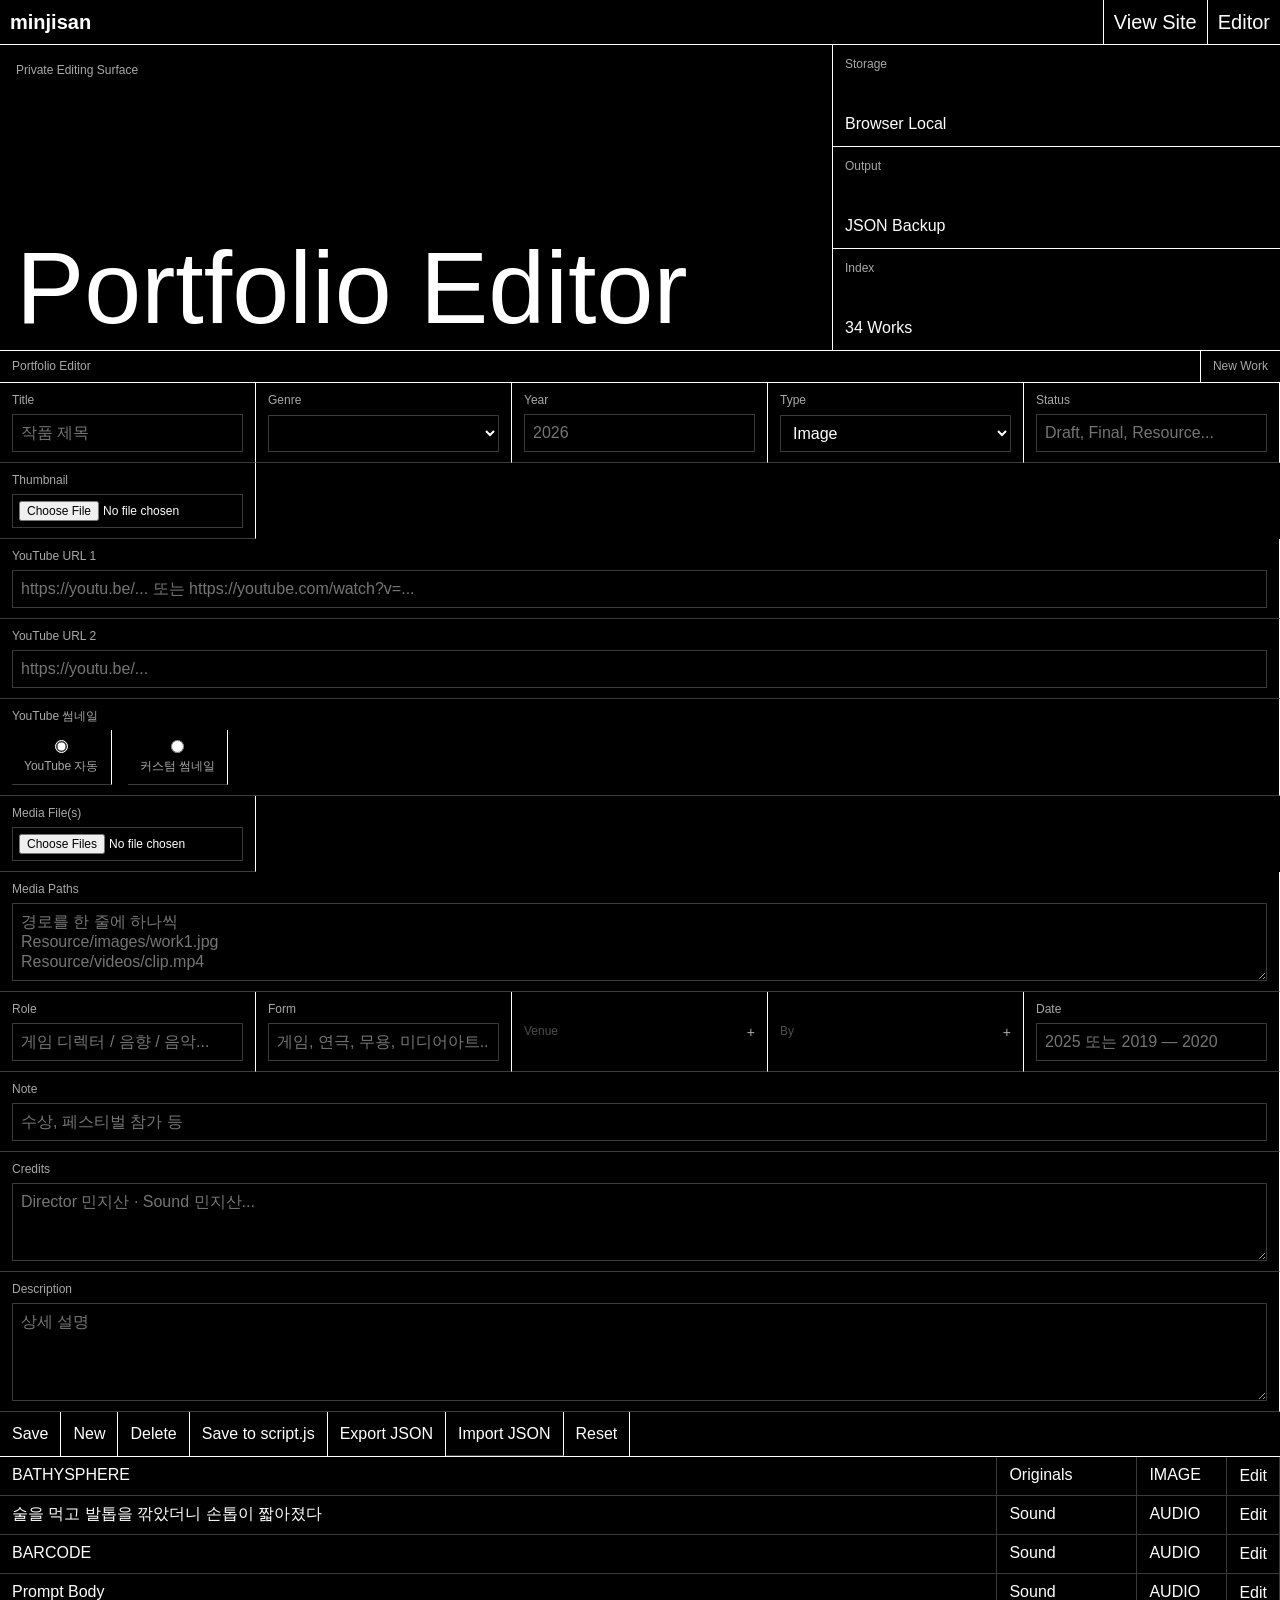
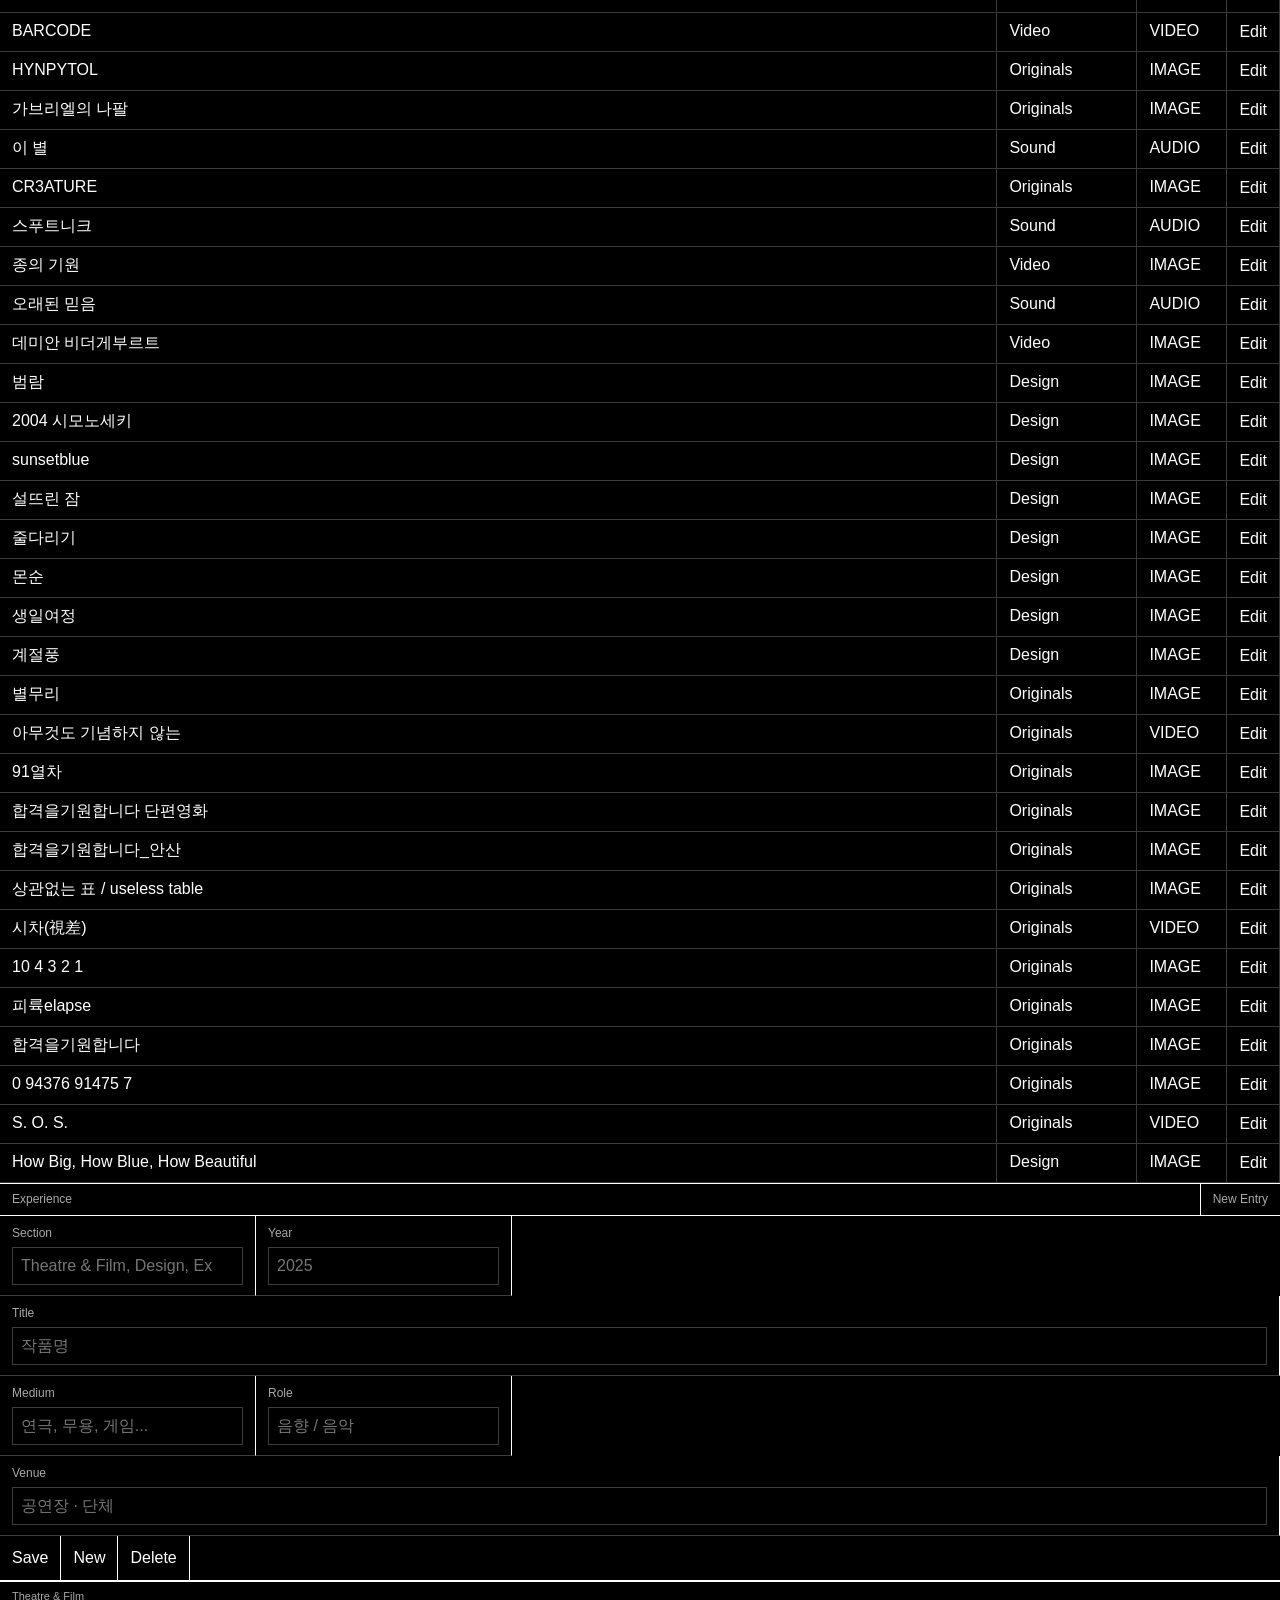
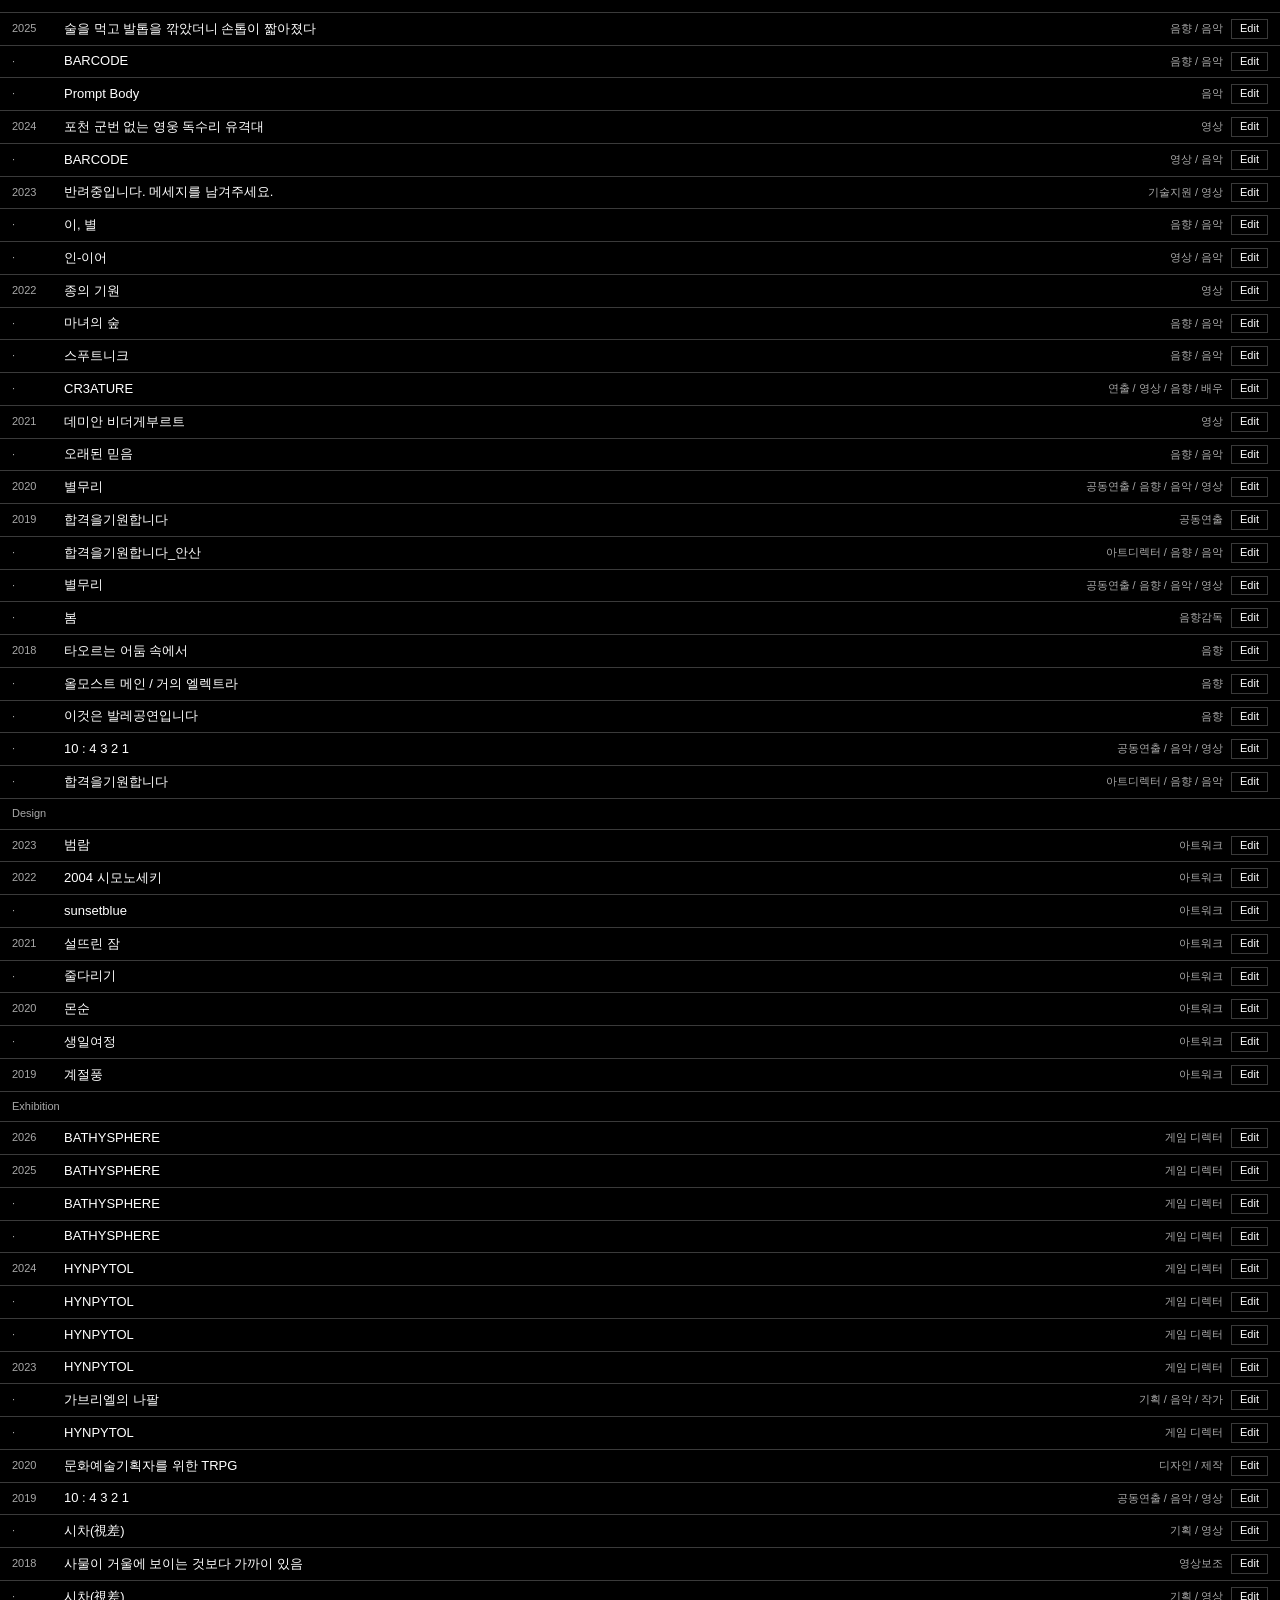
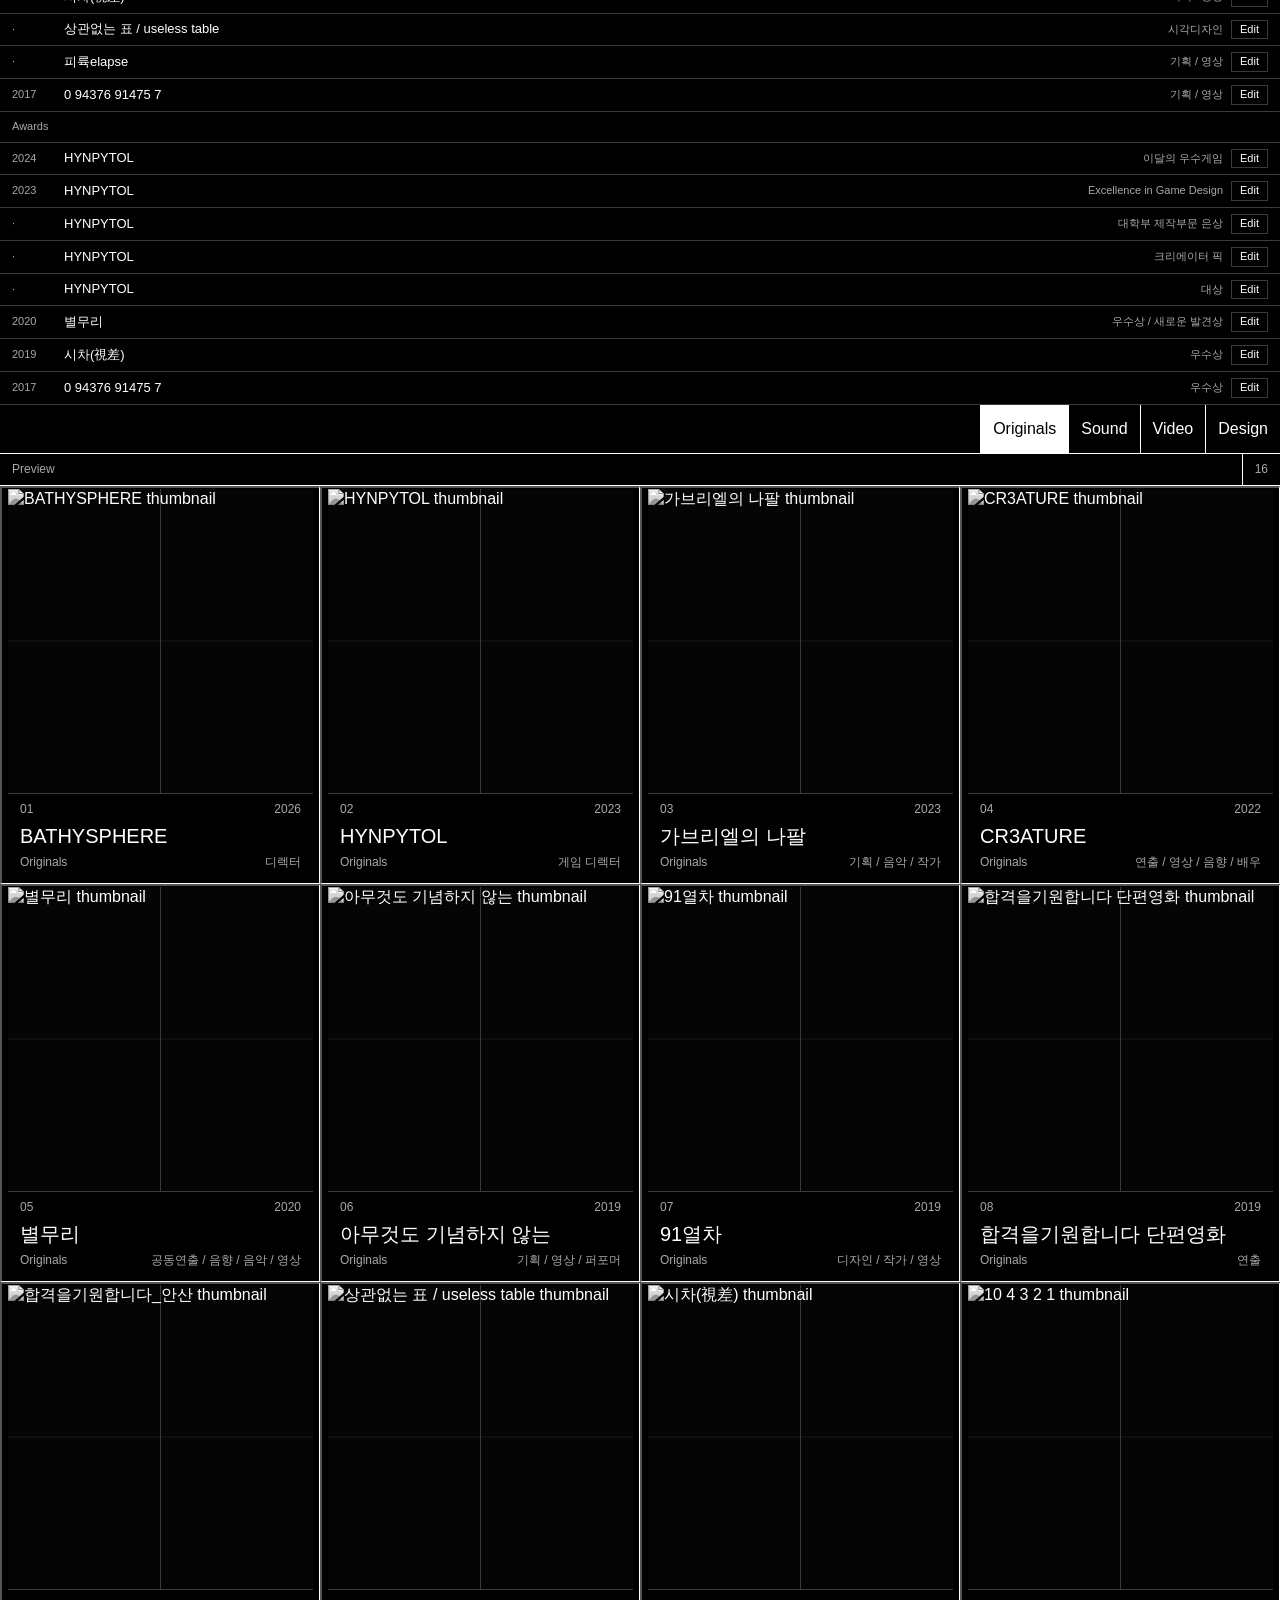
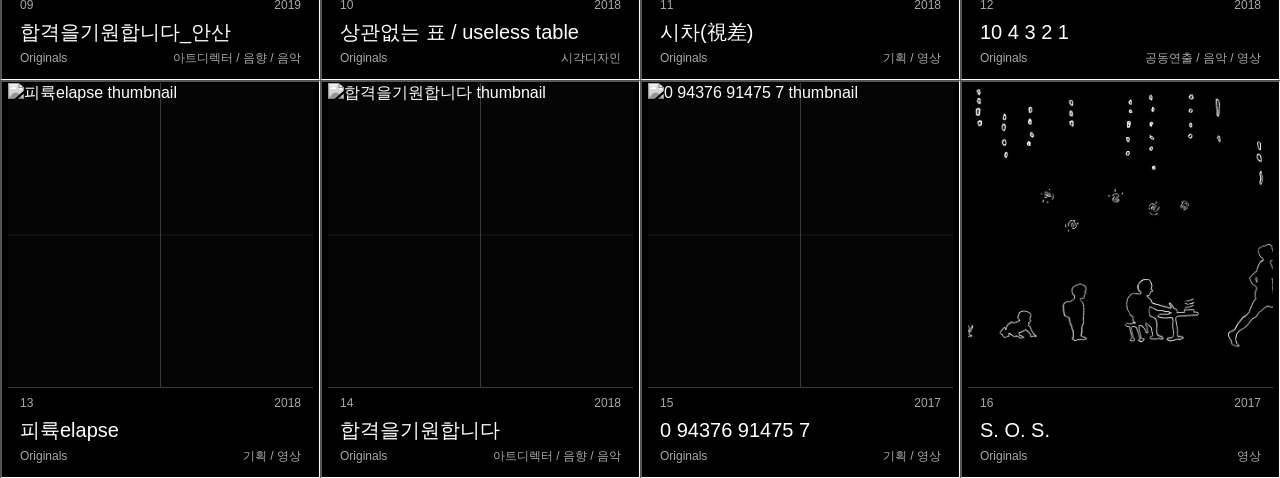
==== commit 04e4a861: "[Fix]" ====
--- a/editor.html
+++ b/editor.html
@@ -80,8 +80,19 @@
             <input id="work-thumb-file" type="file" accept="image/*" />
           </label>
           <label class="wide">
-            <span>YouTube URL</span>
+            <span>YouTube URL 1</span>
             <input id="work-youtube" placeholder="https://youtu.be/... 또는 https://youtube.com/watch?v=..." />
+          </label>
+          <label class="wide">
+            <span>YouTube URL 2</span>
+            <input id="work-youtube2" placeholder="https://youtu.be/..." />
+          </label>
+          <label class="wide yt-thumb-mode-label" id="yt-thumb-mode-label">
+            <span>YouTube 썸네일</span>
+            <div class="radio-group">
+              <label class="radio-option"><input type="radio" name="yt-thumb-mode" id="yt-thumb-auto" value="auto" checked /><span>YouTube 자동</span></label>
+              <label class="radio-option"><input type="radio" name="yt-thumb-mode" id="yt-thumb-custom" value="custom" /><span>커스텀 썸네일</span></label>
+            </div>
           </label>
           <label>
             <span>Media File(s)</span>
@@ -137,6 +148,46 @@
           </div>
         </form>
         <div class="editor-list" id="editor-list" aria-label="Editable works"></div>
+      </section>
+
+      <section class="editor-section" id="editor-career-section">
+        <div class="section-label">
+          <span>Experience</span>
+          <span id="editor-career-mode">New Entry</span>
+        </div>
+        <form class="editor-form" id="career-form">
+          <label>
+            <span>Section</span>
+            <input id="career-section" list="career-sections-list" placeholder="Theatre &amp; Film, Design, Exhibition..." />
+            <datalist id="career-sections-list"></datalist>
+          </label>
+          <label>
+            <span>Year</span>
+            <input id="career-year" placeholder="2025" />
+          </label>
+          <label class="wide">
+            <span>Title</span>
+            <input id="career-title" placeholder="작품명" />
+          </label>
+          <label>
+            <span>Medium</span>
+            <input id="career-medium" placeholder="연극, 무용, 게임..." />
+          </label>
+          <label>
+            <span>Role</span>
+            <input id="career-role" placeholder="음향 / 음악" />
+          </label>
+          <label class="wide">
+            <span>Venue</span>
+            <input id="career-venue" placeholder="공연장 · 단체" />
+          </label>
+          <div class="editor-actions wide">
+            <button type="submit">Save</button>
+            <button type="button" id="career-new">New</button>
+            <button type="button" id="career-delete">Delete</button>
+          </div>
+        </form>
+        <div id="editor-career-list" class="editor-career-list"></div>
       </section>
 
       <section class="controls" aria-label="Work filters">
@@ -174,6 +225,6 @@
     </dialog>
 
     <script src="thumbs.js"></script>
-    <script src="script.js?v=20260621-thumb-live"></script>
+    <script src="script.js?v=20260623-career"></script>
   </body>
 </html>
--- a/styles.css
+++ b/styles.css
@@ -293,6 +293,36 @@
 
 .wide {
   grid-column: span 5;
+}
+
+.radio-group {
+  display: flex;
+  gap: 16px;
+}
+
+.radio-option {
+  display: flex;
+  align-items: center;
+  gap: 6px;
+  cursor: pointer;
+  border: none;
+  padding: 0;
+}
+
+.radio-option input[type='radio'] {
+  width: auto;
+  border: none;
+  padding: 0;
+  margin: 0;
+  accent-color: var(--fg);
+}
+
+.yt-thumb-mode-label {
+  display: none;
+}
+
+.yt-thumb-mode-label.visible {
+  display: grid;
 }
 
 .editor-actions {
@@ -762,6 +792,11 @@
   white-space: pre-line;
 }
 
+.detail-credits em {
+  font-style: italic;
+  opacity: 0.55;
+}
+
 .detail-credits {
   margin-top: auto;
   padding-top: 14px;
@@ -813,6 +848,34 @@
   background: var(--fg);
   color: var(--bg);
 }
+
+.editor-career-list {
+  border-top: 1px solid var(--line);
+}
+
+.editor-career-group-header {
+  padding: 8px 12px;
+  font-size: 11px;
+  color: var(--muted);
+  border-bottom: 1px solid var(--soft-line);
+  background: var(--bg);
+  position: sticky;
+  top: 0;
+}
+
+.editor-career-item {
+  display: grid;
+  grid-template-columns: 44px 1fr auto auto;
+  gap: 8px;
+  align-items: center;
+  padding: 6px 12px;
+  border-bottom: 1px solid var(--soft-line);
+  font-size: 13px;
+}
+
+.eci-year { color: var(--muted); font-size: 11px; }
+.eci-role { color: var(--muted); font-size: 11px; }
+.eci-edit { background: none; border: 1px solid var(--soft-line); padding: 2px 8px; cursor: pointer; font-size: 11px; color: var(--fg); }
 
 @media (max-width: 980px) {
   .work-grid {
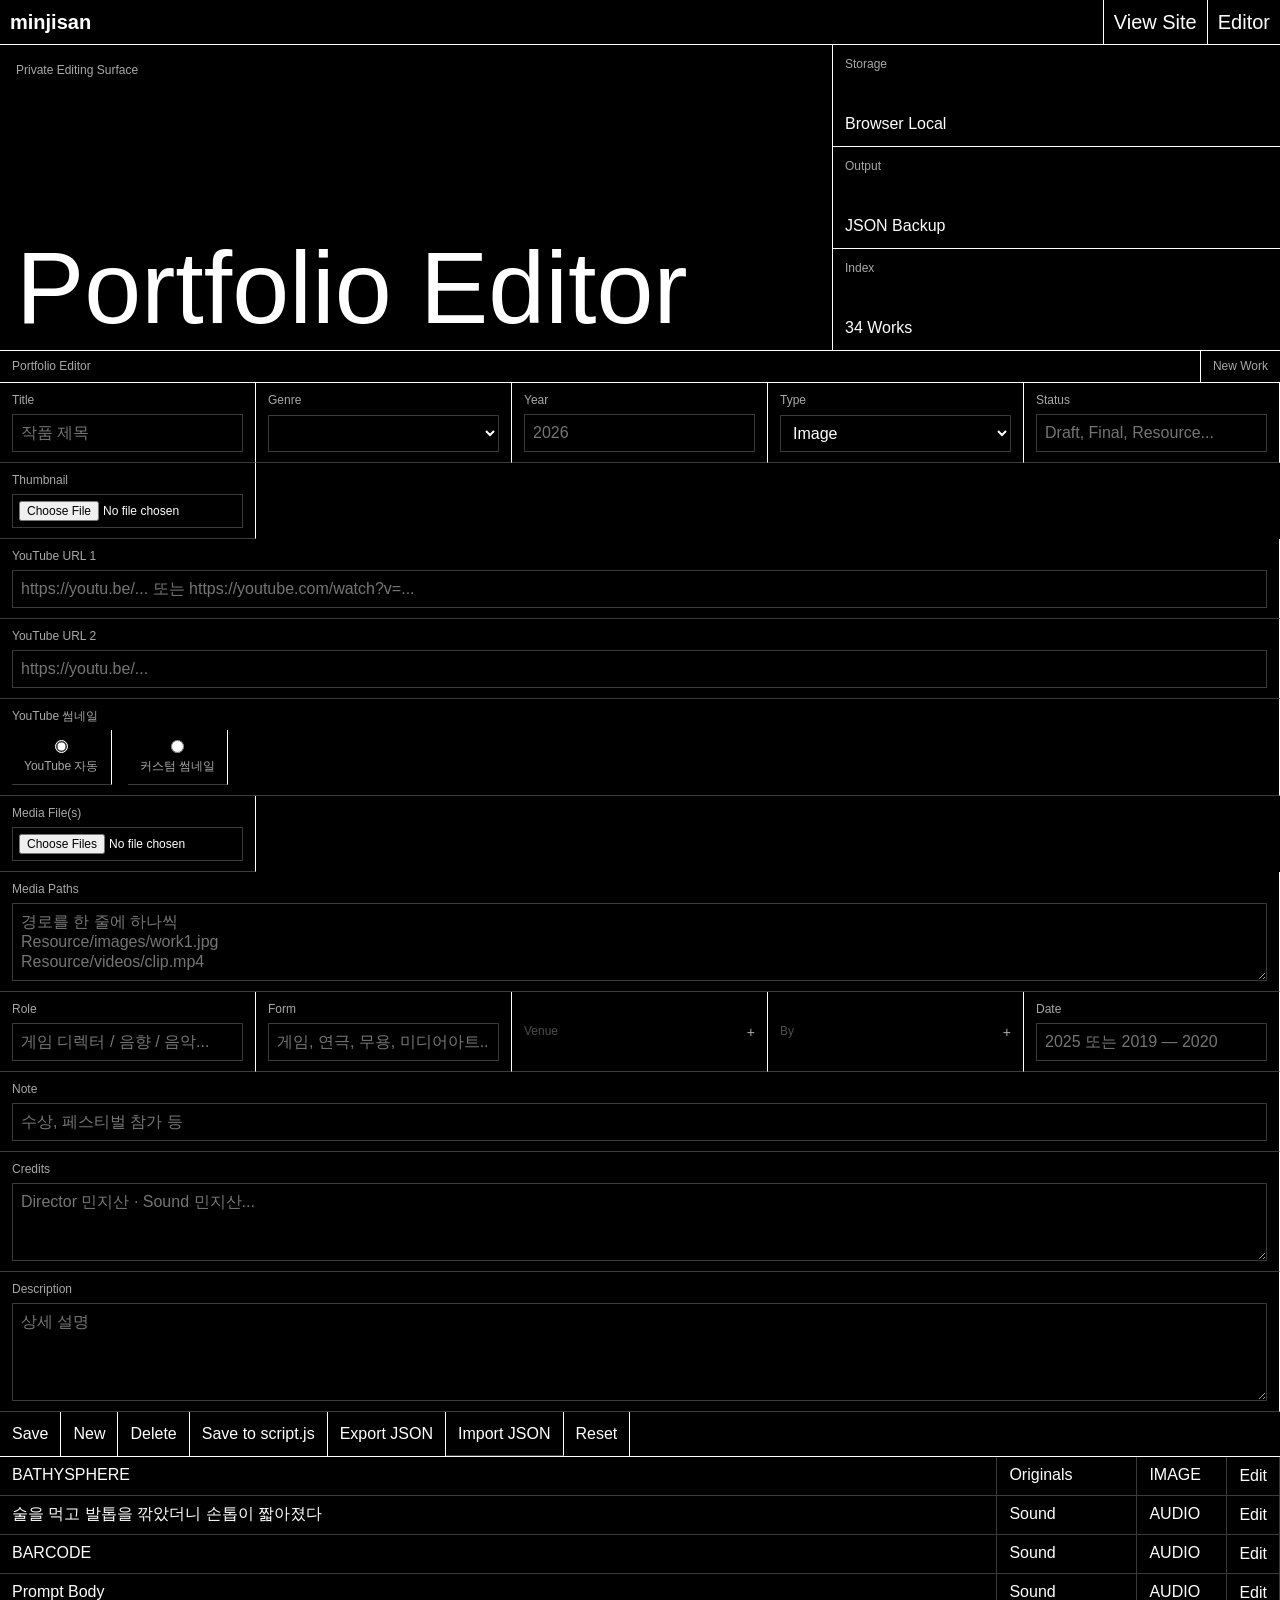
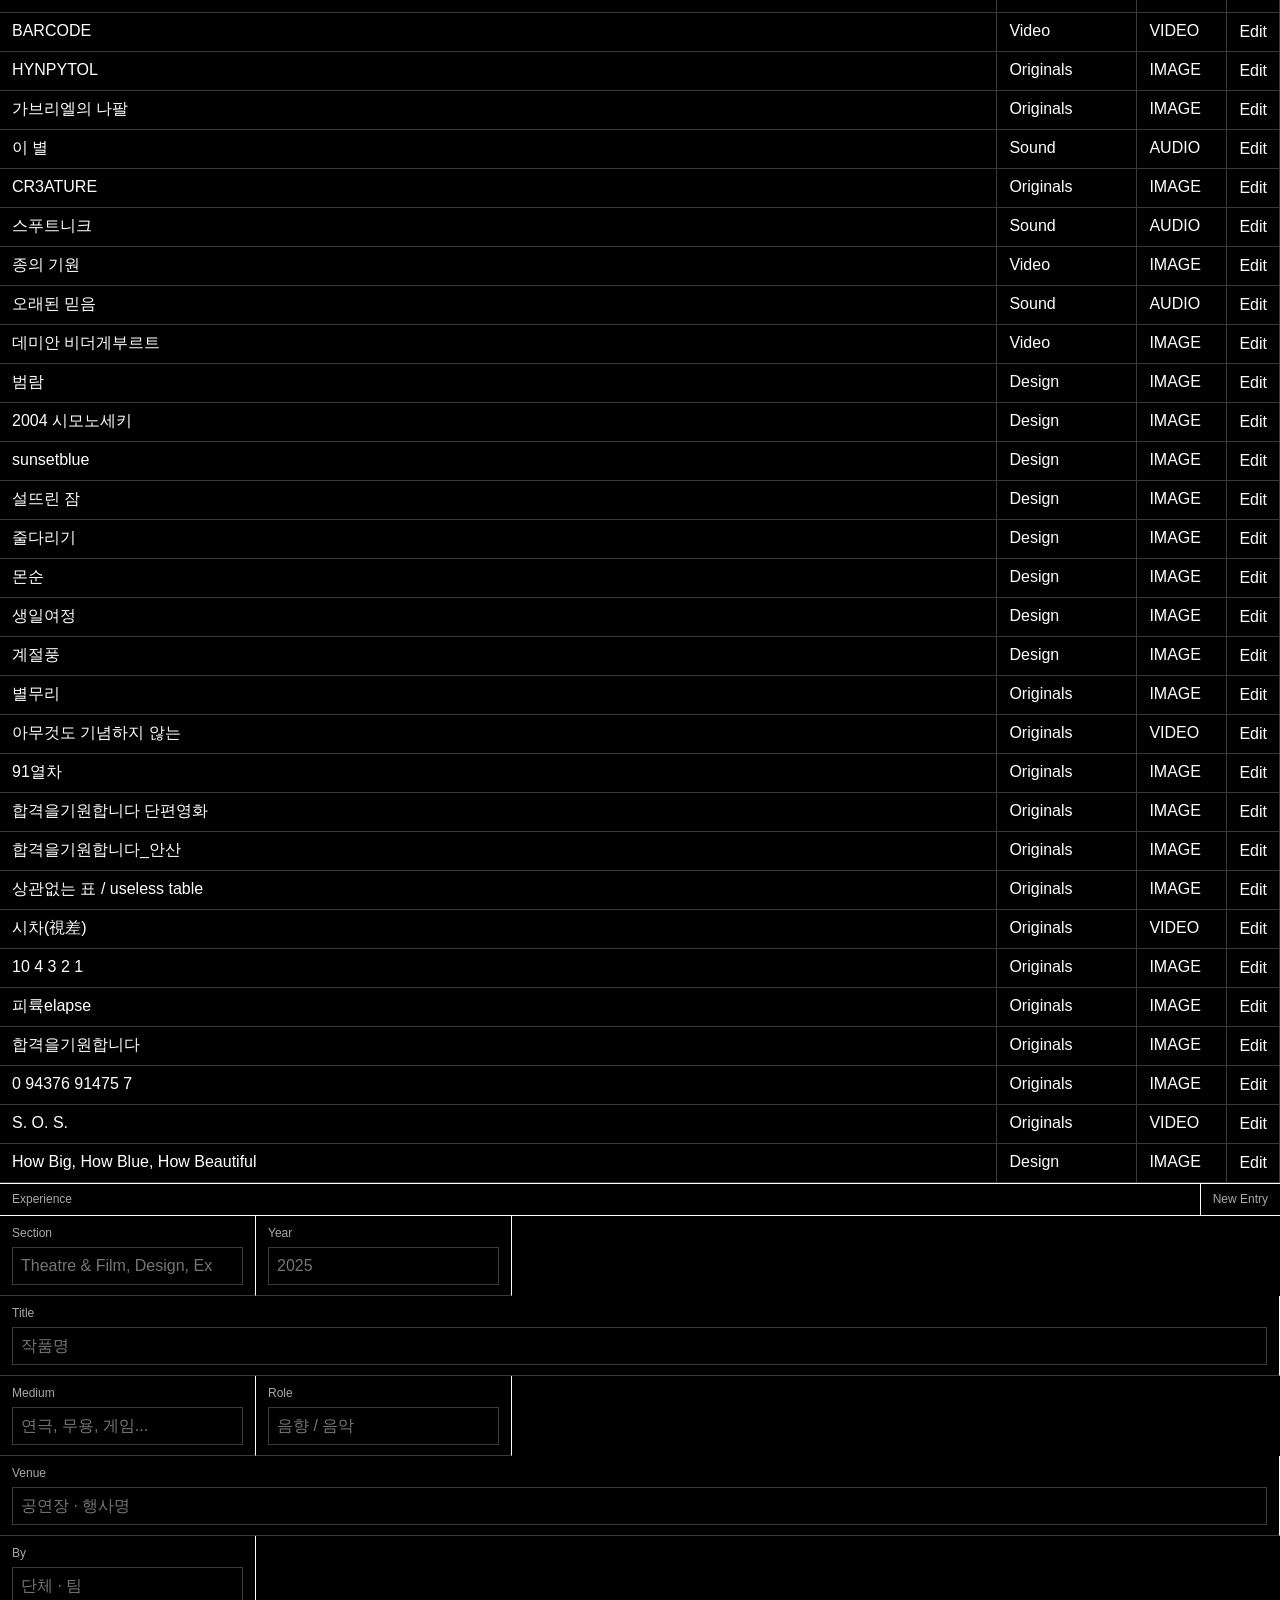
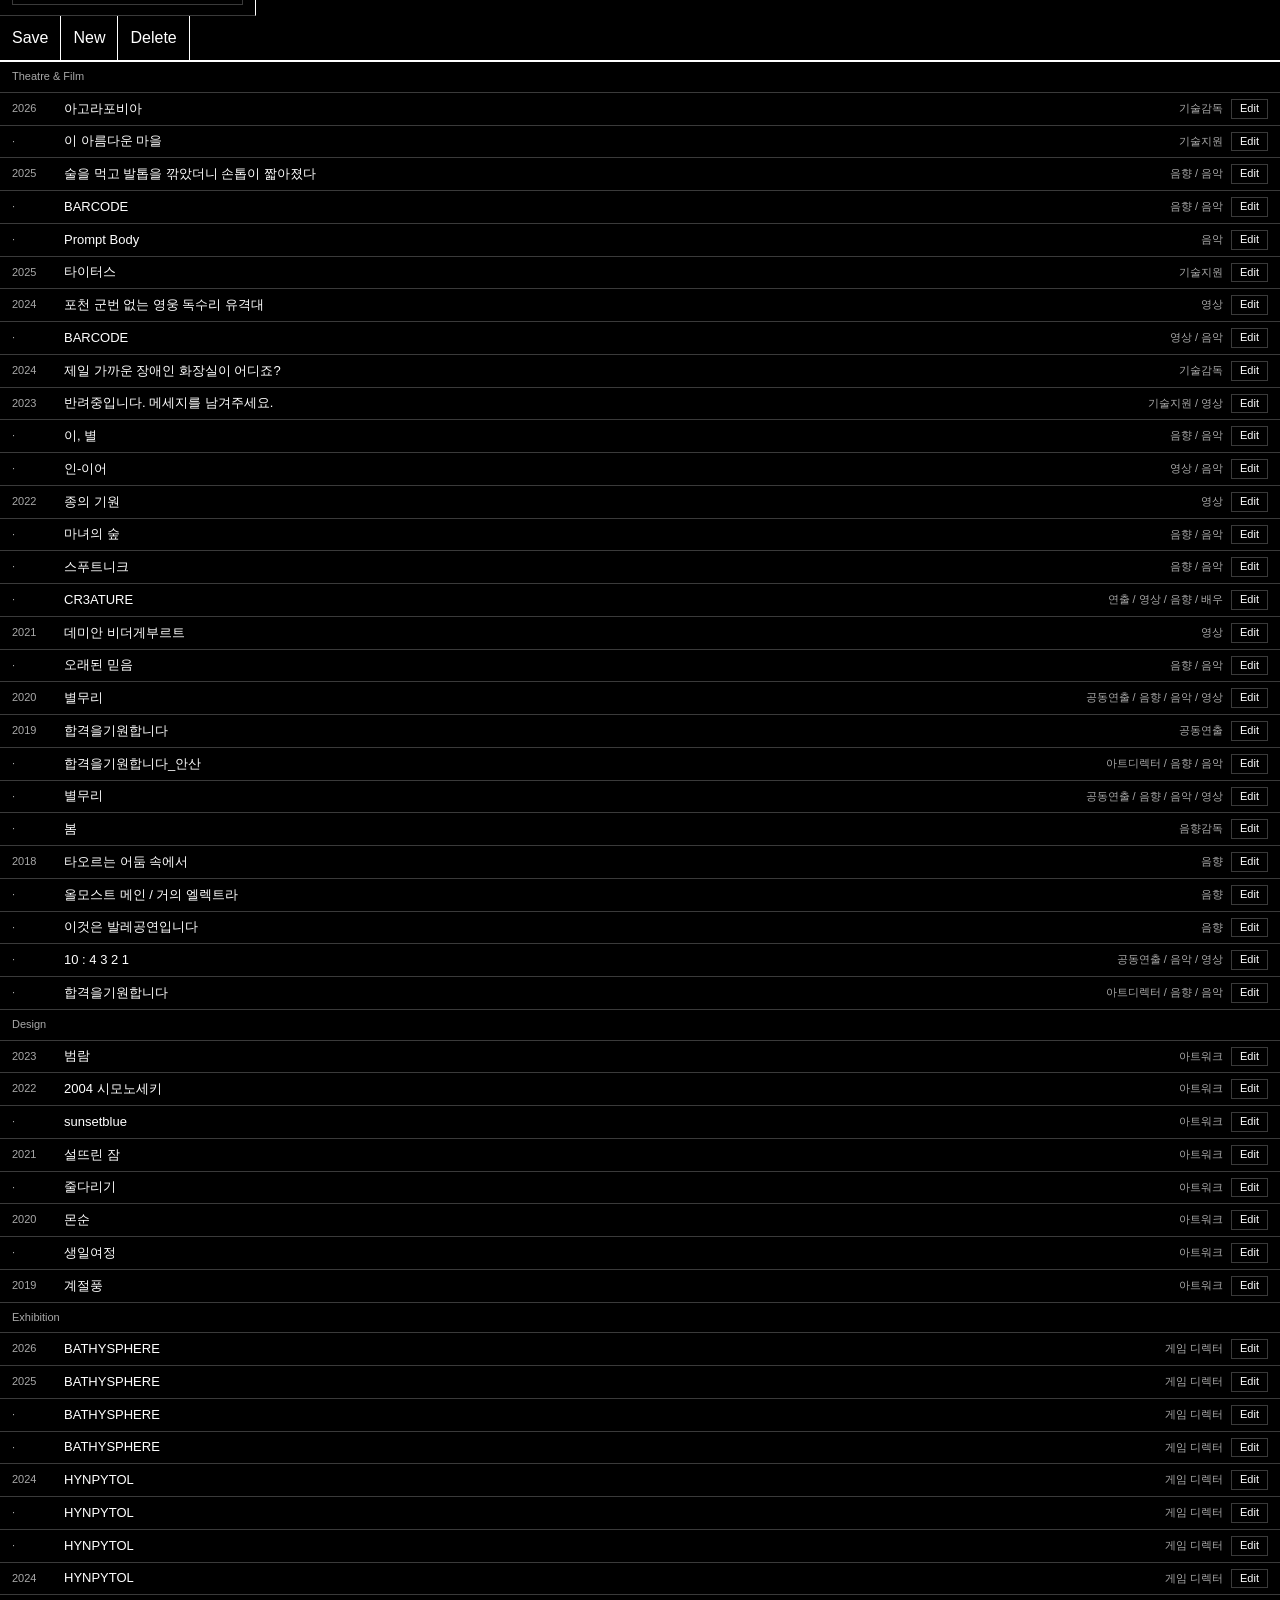
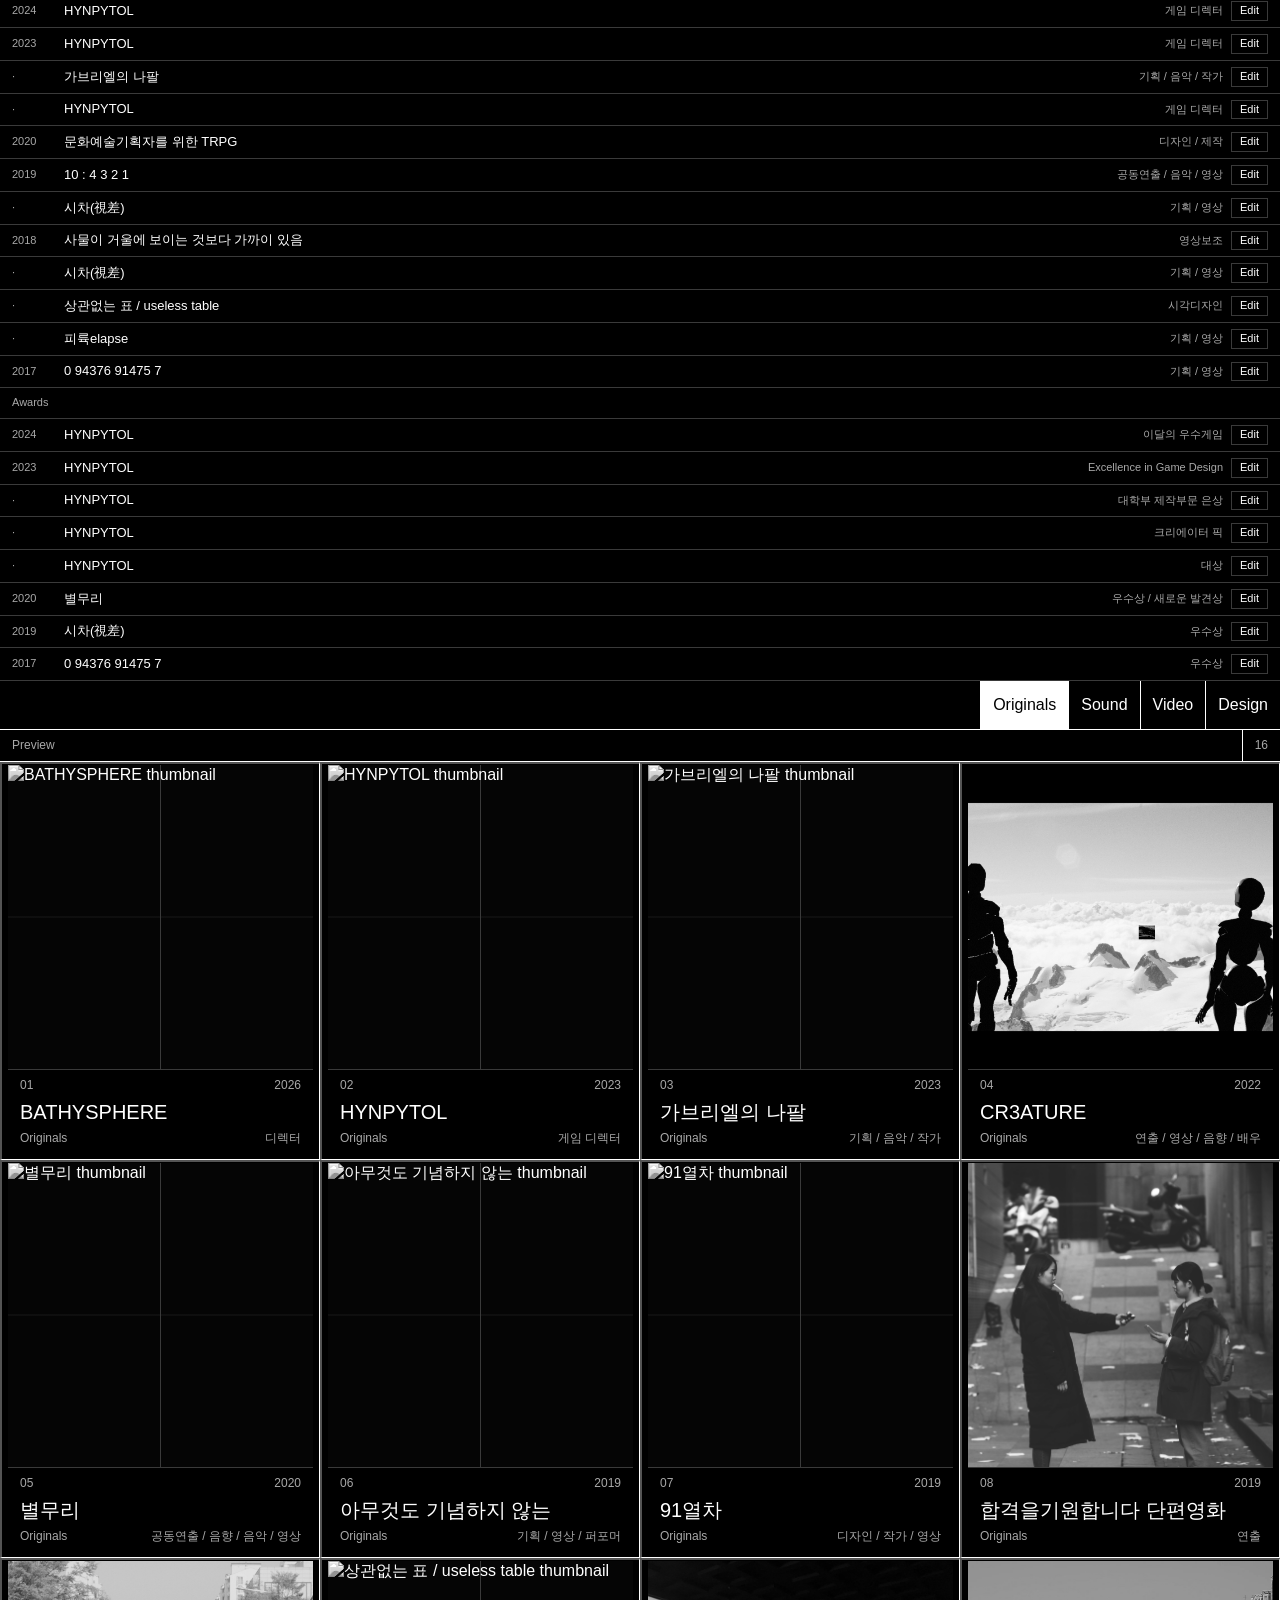
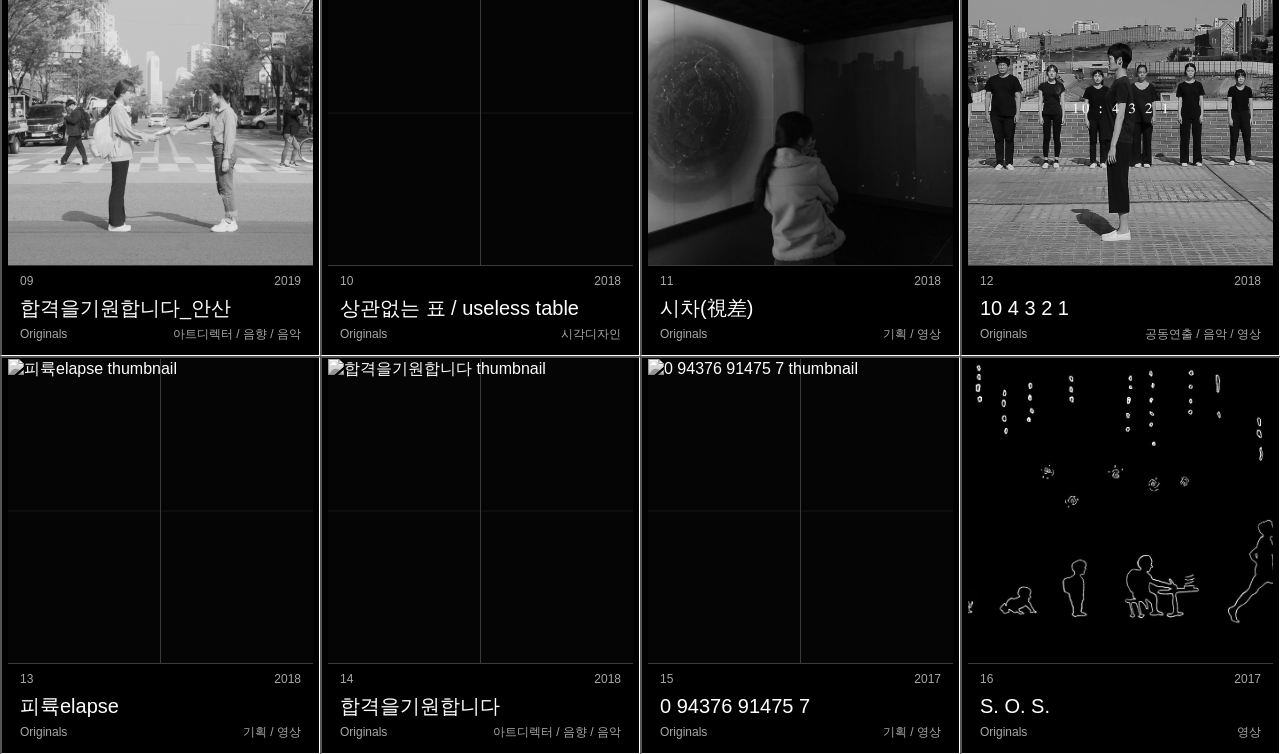
==== commit 9438820e: "[Add]" ====
--- a/editor.html
+++ b/editor.html
@@ -179,7 +179,11 @@
           </label>
           <label class="wide">
             <span>Venue</span>
-            <input id="career-venue" placeholder="공연장 · 단체" />
+            <input id="career-venue" placeholder="공연장 · 행사명" />
+          </label>
+          <label>
+            <span>By</span>
+            <input id="career-by" placeholder="단체 · 팀" />
           </label>
           <div class="editor-actions wide">
             <button type="submit">Save</button>
--- a/styles.css
+++ b/styles.css
@@ -977,7 +977,7 @@
 
 .career-row {
   display: grid;
-  grid-template-columns: 44px 1fr 100px 160px 1fr;
+  grid-template-columns: 44px 1fr 100px 160px 1fr 120px;
   border-bottom: 1px solid var(--soft-line);
   font-size: 14px;
   line-height: 1.4;
@@ -1021,6 +1021,11 @@
 }
 
 .cv {
+  color: var(--muted);
+  font-size: 12px;
+}
+
+.cb {
   color: var(--muted);
   font-size: 12px;
 }
@@ -1063,6 +1068,10 @@
   .cv {
     display: none;
   }
+
+  .cb {
+    display: none;
+  }
 }
 
 @media (max-width: 720px) {
